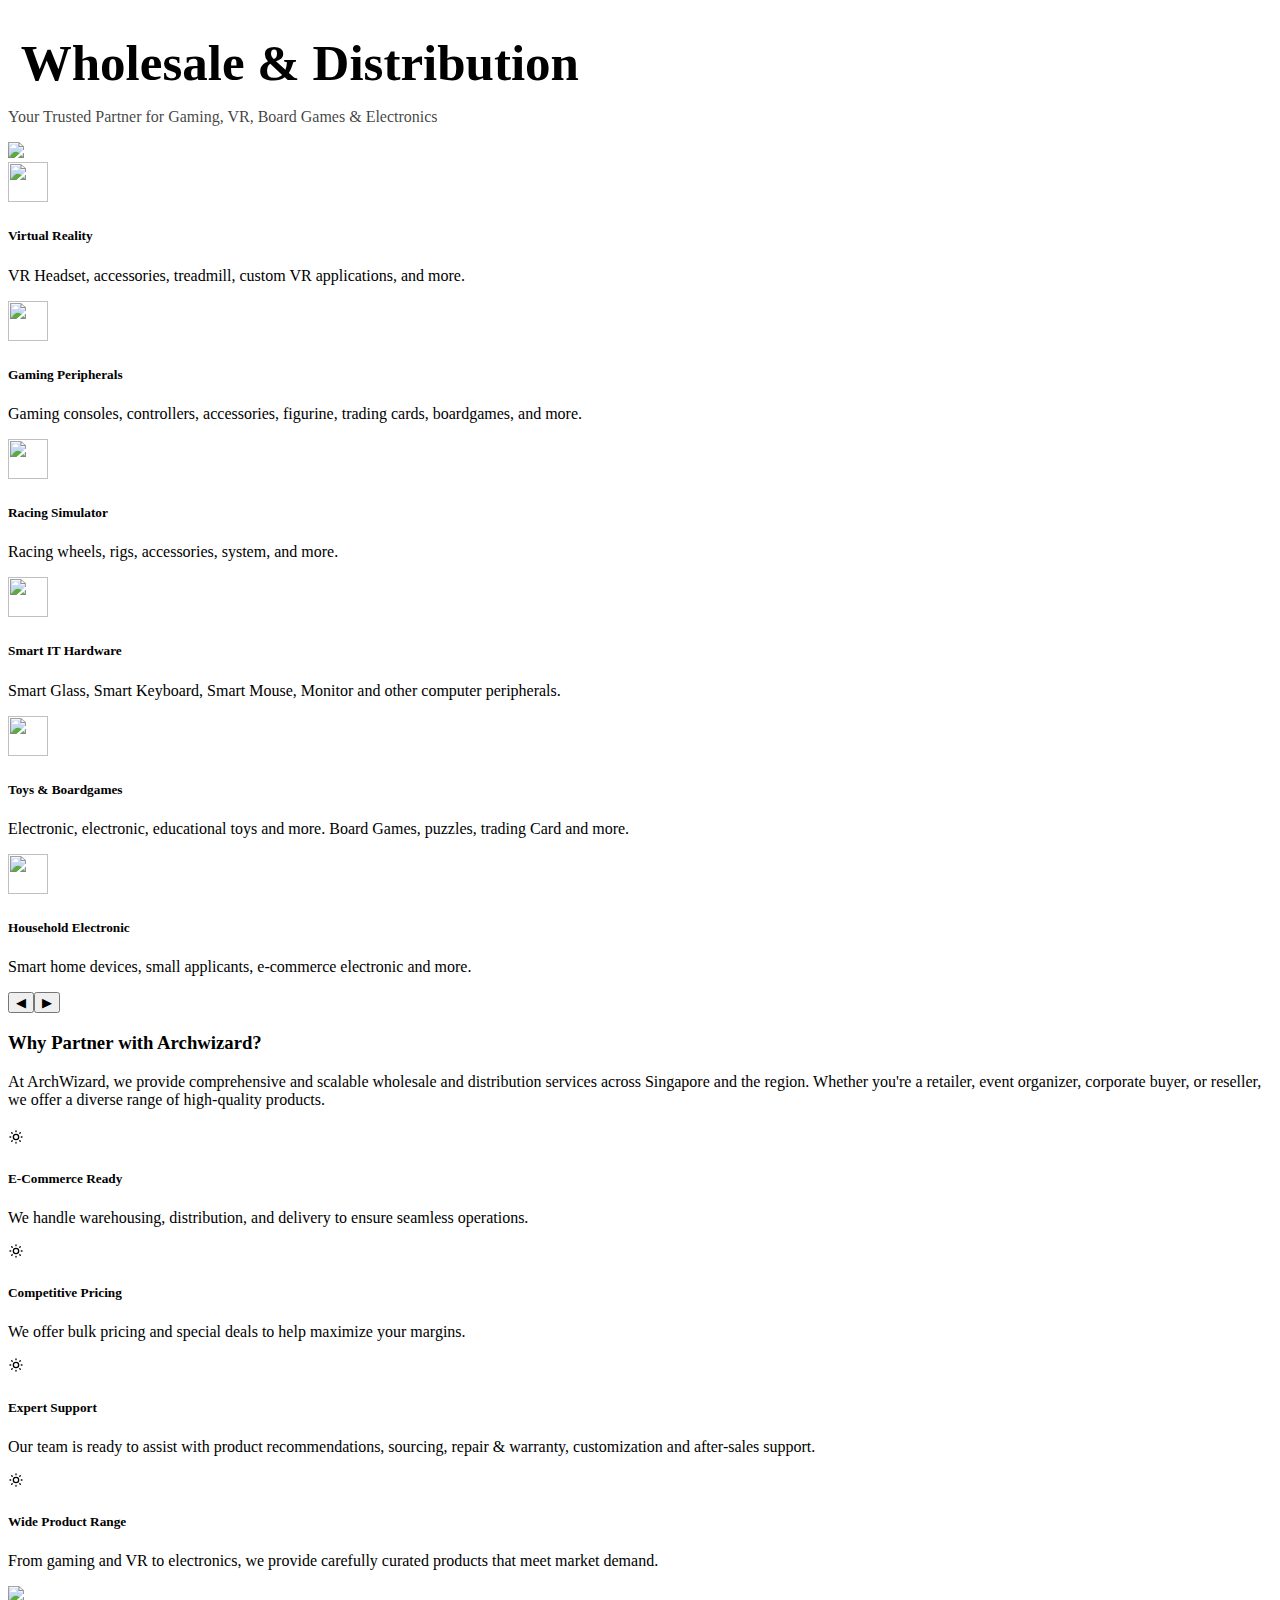
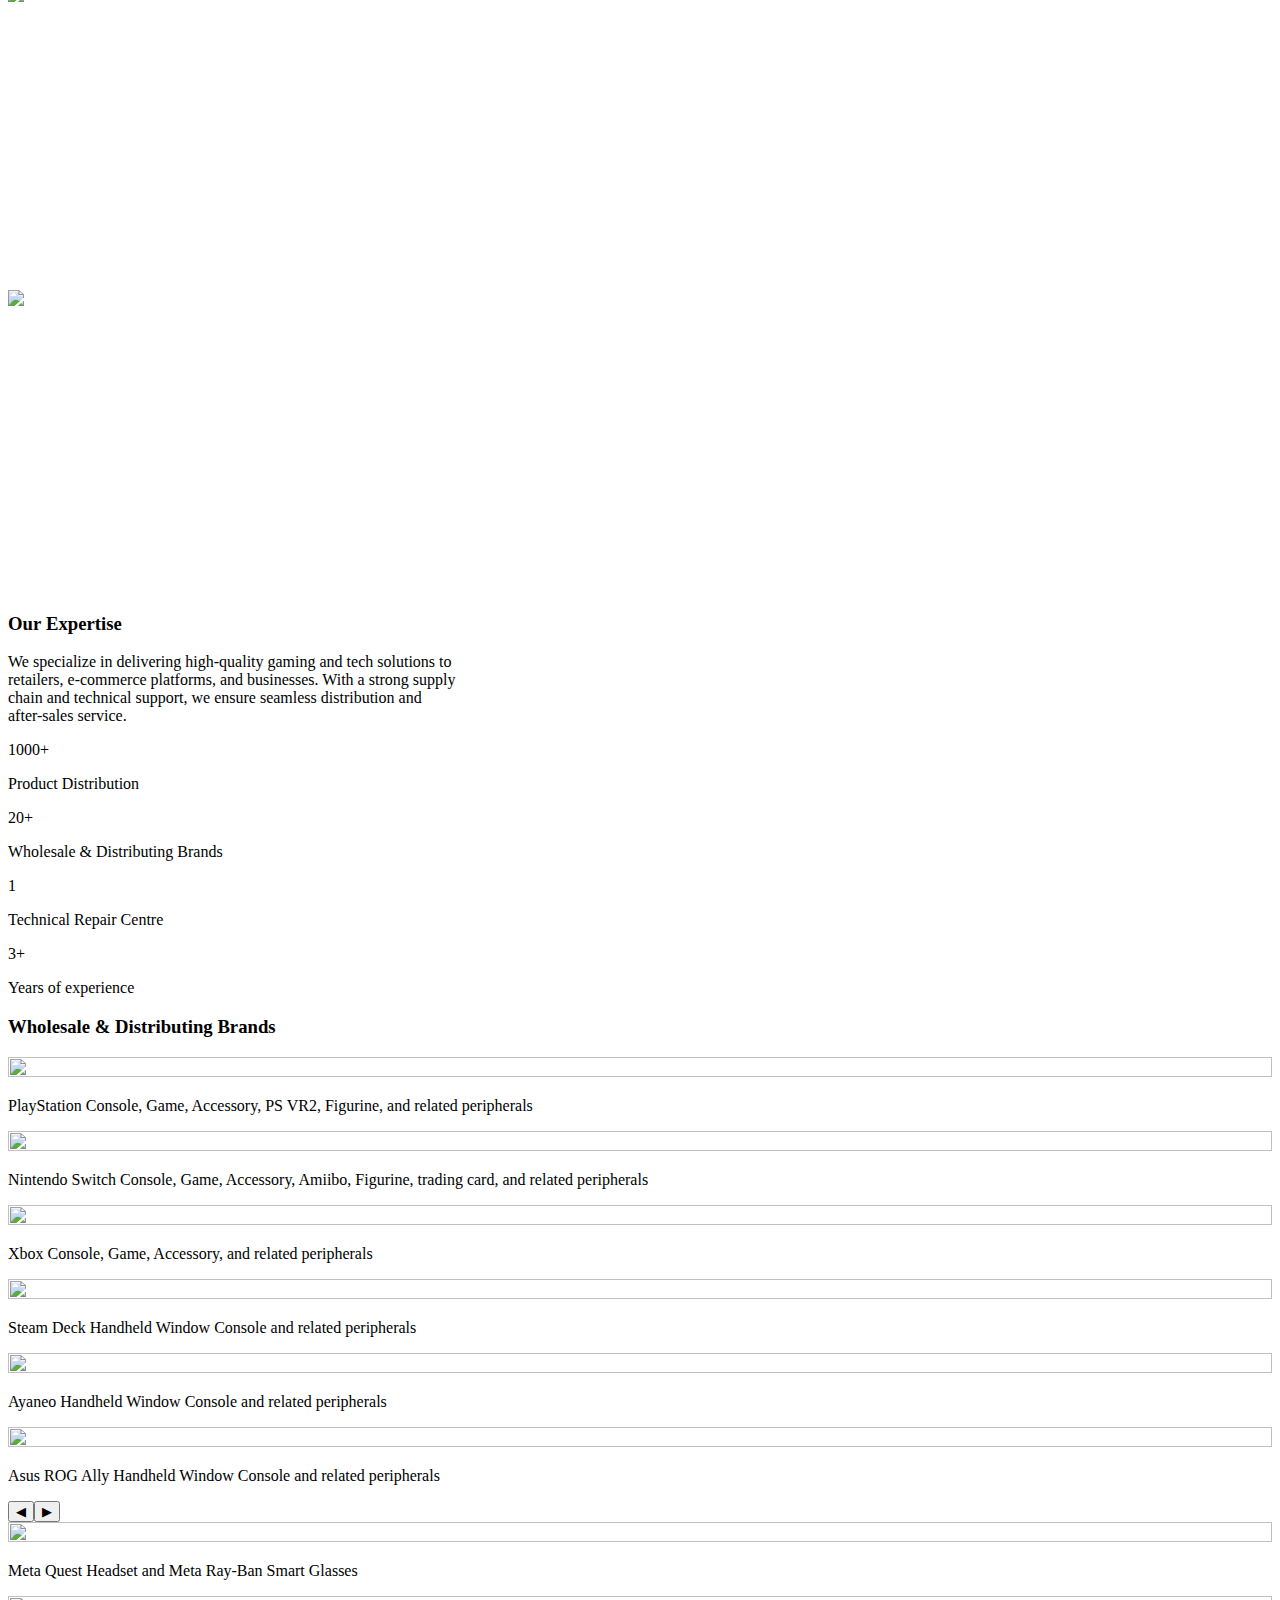
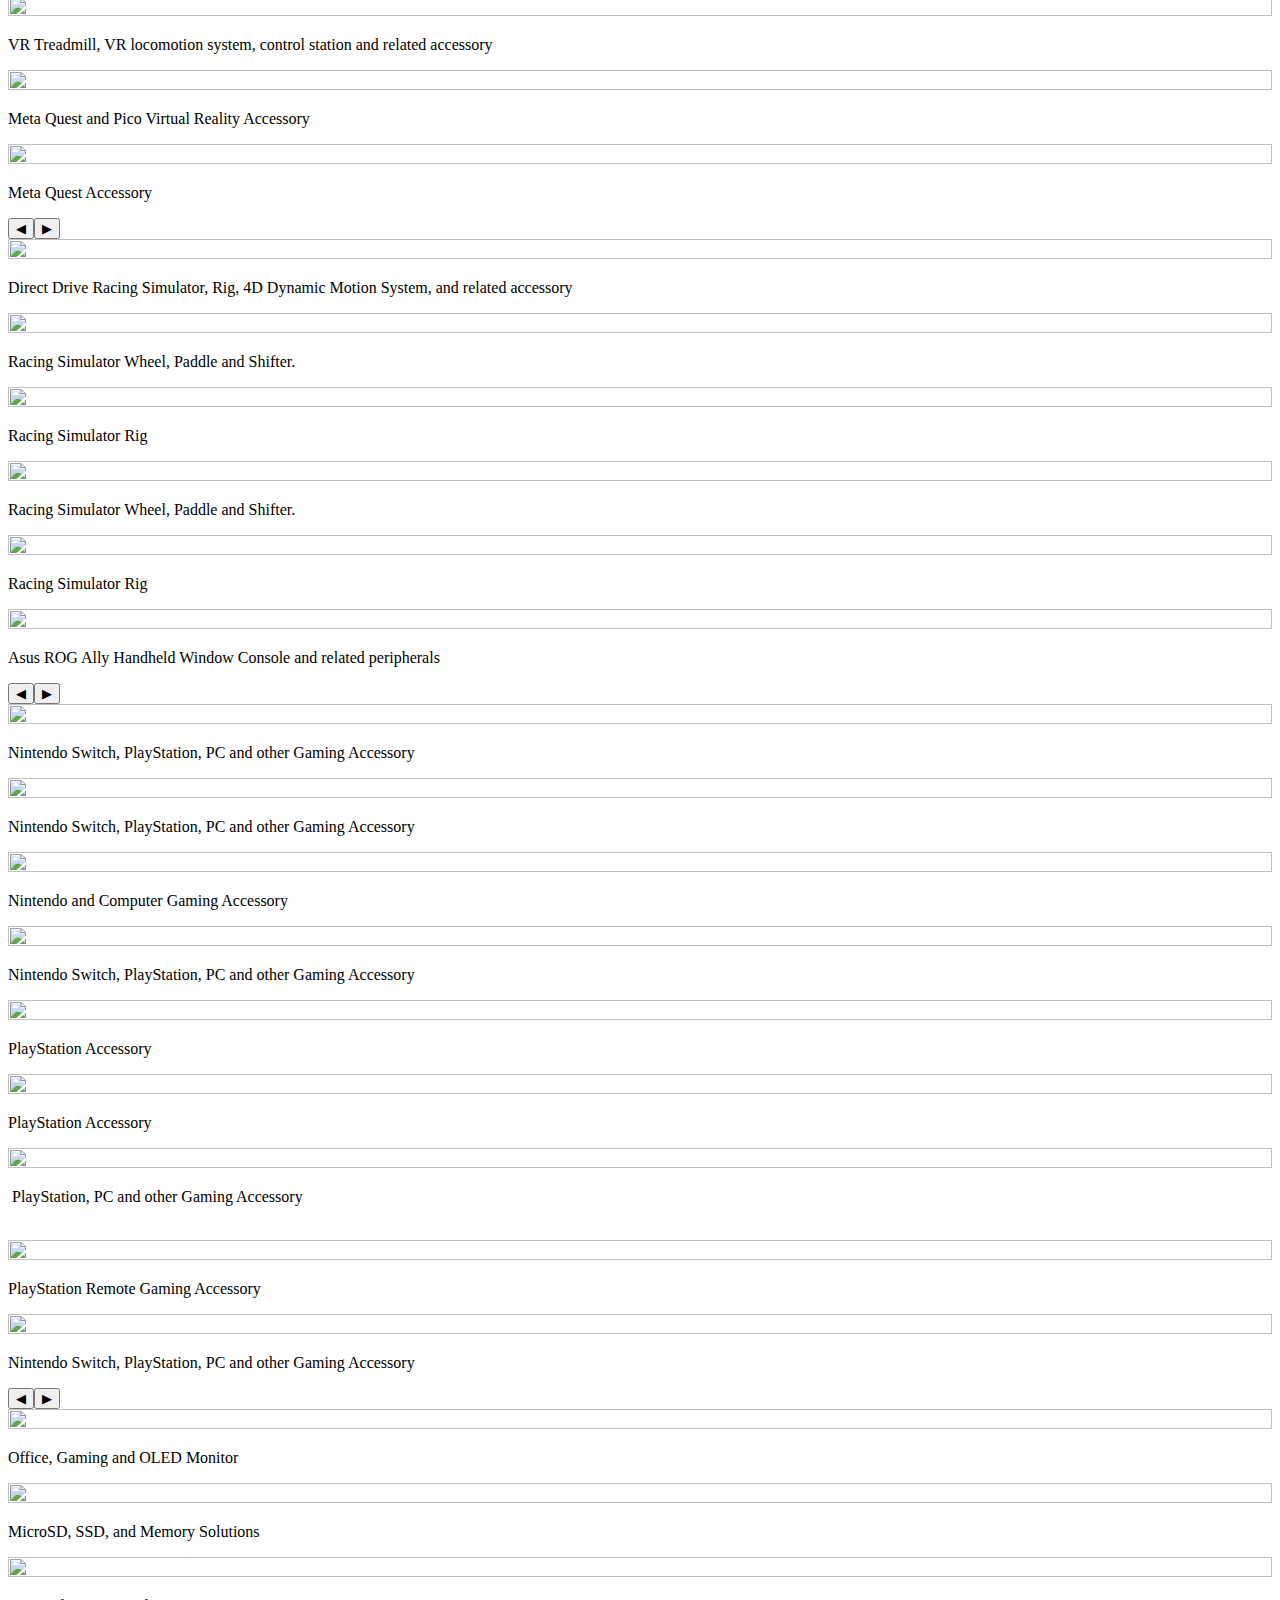
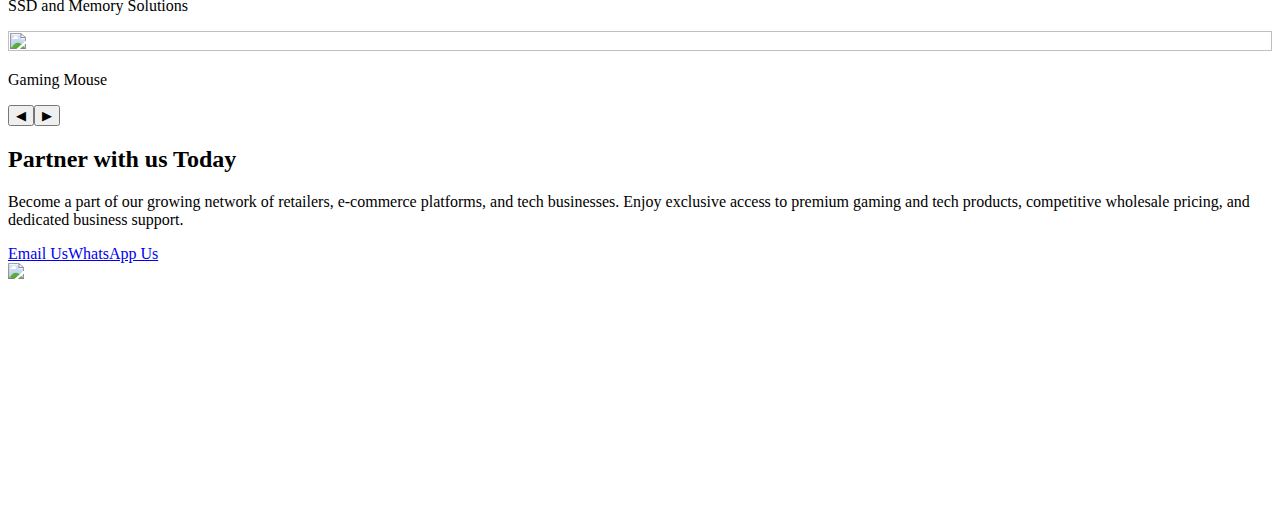
==== index_final.html @ b666874a "V1.3.2 Fix font bug" ====
<!DOCTYPE html>
<html data-bs-theme="light" lang="en">

<head>
    <meta charset="utf-8">
    <meta name="viewport" content="width=device-width, initial-scale=1.0, shrink-to-fit=no">
    <title>Home - Brand</title>
    <link rel="stylesheet"
        href="https://fonts.googleapis.com/css?family=Raleway:300italic,400italic,600italic,700italic,800italic,400,300,600,700,800&amp;display=swap">
    <!-- Link Bootstrap CSS from GitHub -->
    <link rel="stylesheet"
        href="https://cdn.jsdelivr.net/gh/EndireKT/Distribution-Website/assets/bootstrap/css/bootstrap.min.css">

    <!-- Link Custom CSS from GitHub -->
    <link rel="stylesheet" href="https://cdn.jsdelivr.net/gh/EndireKT/Distribution-Website/assets/css/custom.css">
</head>

<body>
    <header class="pt-5">
        <div class="container pt-4 pt-xl-5">
            <div class="row pt-5">
                <div class="col-md-8 text-center text-md-start mx-auto" style="width: 700px;">
                    <div class="text-center">
                        <h1 class="display-4 fw-bold mb-5" style="font-size: 51px;margin-bottom: 0px !important;">
                            &nbsp;Wholesale &amp; Distribution</h1>
                        <p class="fs-5 text-muted mb-5"><span style="color: rgba(0, 0, 0, 0.75);">Your Trusted Partner
                                for Gaming, VR, Board Games &amp; Electronics</span></p>
                    </div>
                </div>
                <div class="col-12 col-lg-10 mx-auto">
                    <div class="text-center position-relative"><img class="img-fluid"
                            src="https://cdn.jsdelivr.net/gh/EndireKT/Distribution-Website/assets/img/illustrations/meeting.svg"
                            style="width: 800px;"></div>
                </div>
            </div>
        </div>
    </header>
    <section>
        <div class="container position-relative">
            <div class="row gy-4 row-cols-1 row-cols-md-2 row-cols-lg-3 flex-row flex-nowrap scroll-container"
                style="width: 100%;margin: 0px 0px 0px 0px;">
                <div class="col card flex-shrink-0 p-2 scroll-card shadow">
                    <div class="card border-1 d-flex justify-content-center p-3 border-0" style="padding: 0px;">
                        <div class="card-body" style="padding: 0px;">
                            <div
                                class="bs-icon-lg bs-icon-rounded bs-icon-secondary d-flex flex-shrink-0 justify-content-center align-items-center d-inline-block mb-4 bs-icon">
                                <img src="https://cdn.jsdelivr.net/gh/EndireKT/Distribution-Website/assets/img/Icon%20Virtual%20Reality.png"
                                    width="40em" height="40em">
                            </div>
                            <div>
                                <h5 class="fw-bold">Virtual Reality</h5>
                                <p class="text-body-emphasis">VR Headset, accessories, treadmill, custom VR
                                    applications, and more.&nbsp;</p>
                            </div>
                        </div>
                    </div>
                </div>
                <div class="col card flex-shrink-0 p-2 scroll-card shadow">
                    <div class="card border-1 d-flex justify-content-center p-3 border-0" style="padding: 0px">
                        <div class="card-body" style="padding: 0px;">
                            <div
                                class="bs-icon-lg bs-icon-rounded bs-icon-secondary d-flex flex-shrink-0 justify-content-center align-items-center d-inline-block mb-4 bs-icon">
                                <img src="https://cdn.jsdelivr.net/gh/EndireKT/Distribution-Website/assets/img/Icon%20Gaming%20Peripherals.png"
                                    width="40em" height="40em">
                            </div>
                            <div>
                                <h5 class="fw-bold">Gaming Peripherals</h5>
                                <p class="text-dark-emphasis">Gaming consoles, controllers,&nbsp;accessories, figurine,
                                    trading cards, boardgames, and more.&nbsp;</p>
                            </div>
                        </div>
                    </div>
                </div>
                <div class="col card flex-shrink-0 p-2 scroll-card shadow">
                    <div class="card border-1 d-flex justify-content-center p-3 border-0" style="padding: 0px;">
                        <div class="card-body" style="padding: 0px;">
                            <div
                                class="bs-icon-lg bs-icon-rounded bs-icon-secondary d-flex flex-shrink-0 justify-content-center align-items-center d-inline-block mb-4 bs-icon">
                                <img src="https://cdn.jsdelivr.net/gh/EndireKT/Distribution-Website/assets/img/Icon%20Racing%20Simulator.png"
                                    width="40em" height="40em">
                            </div>
                            <div>
                                <h5 class="fw-bold">Racing Simulator</h5>
                                <p class="text-dark-emphasis">Racing wheels, rigs, accessories, system, and more.&nbsp;
                                </p>
                            </div>
                        </div>
                    </div>
                </div>
                <div class="col card flex-shrink-0 p-2 scroll-card shadow">
                    <div class="card border-1 d-flex justify-content-center p-3 border-0" style="padding: 0px;">
                        <div class="card-body" style="padding: 0px;">
                            <div
                                class="bs-icon-lg bs-icon-rounded bs-icon-secondary d-flex flex-shrink-0 justify-content-center align-items-center d-inline-block mb-4 bs-icon">
                                <img src="https://cdn.jsdelivr.net/gh/EndireKT/Distribution-Website/assets/img/Icon%20Smart%20IT%20Hardware.png"
                                    width="40em" height="40em">
                            </div>
                            <div>
                                <h5 class="fw-bold">Smart IT Hardware</h5>
                                <p class="text-dark-emphasis">Smart Glass, Smart Keyboard, Smart Mouse, Monitor and
                                    other computer peripherals.</p>
                            </div>
                        </div>
                    </div>
                </div>
                <div class="col card flex-shrink-0 p-2 scroll-card shadow">
                    <div class="card border-1 d-flex justify-content-center p-3 border-0" style="padding: 0px;">
                        <div class="card-body" style="padding: 0px;">
                            <div
                                class="bs-icon-lg bs-icon-rounded bs-icon-secondary d-flex flex-shrink-0 justify-content-center align-items-center d-inline-block mb-4 bs-icon">
                                <img src="https://cdn.jsdelivr.net/gh/EndireKT/Distribution-Website/assets/img/Icon%20Toy%20Boardgames.png"
                                    width="40em" height="40em">
                            </div>
                            <div>
                                <h5 class="fw-bold">Toys &amp; Boardgames</h5>
                                <p class="text-dark-emphasis">Electronic, electronic, educational toys and more. Board
                                    Games, puzzles, trading Card and more. </p>
                            </div>
                        </div>
                    </div>
                </div>
                <div class="col card flex-shrink-0 p-2 scroll-card shadow">
                    <div class="card border-1 d-flex justify-content-center p-3 border-0" padding="0px">
                        <div class="card-body" style="padding: 0px;">
                            <div
                                class="bs-icon-lg bs-icon-rounded bs-icon-secondary d-flex flex-shrink-0 justify-content-center align-items-center d-inline-block mb-4 bs-icon">
                                <img src="https://cdn.jsdelivr.net/gh/EndireKT/Distribution-Website/assets/img/Icon%20Household%20Electronic.png"
                                    width="40em" height="40em">
                            </div>
                            <div>
                                <h5 class="fw-bold">Household Electronic</h5>
                                <p class="text-dark-emphasis">Smart home devices, small applicants, e-commerce
                                    electronic and more.&nbsp;</p>
                            </div>
                        </div>
                    </div>
                </div>
            </div><button class="btn scroll-left scroll-btn" type="button">◀</button><button
                class="btn scroll-right scroll-btn" type="button">▶</button>
        </div>
    </section>
    <section>
        <div class="container py-4 py-xl-5">
            <div class="row" style="margin-bottom: 20px;">
                <div class="col d-flex justify-content-center align-items-center">
                    <h3 class="display-6 fw-bold text-center pb-0"><span>Why&nbsp;</span><span
                            class="underline">Partner</span><span></span>&nbsp;with Archwizard?</h3>
                </div>
                <div class="col-md-6 pt-4">
                    <p class="custom-justify">At ArchWizard, we provide comprehensive and scalable wholesale and
                        distribution services across Singapore and the region. Whether you're a retailer, event
                        organizer, corporate buyer, or reseller, we offer a diverse range of high-quality products.</p>
                </div>
            </div>
            <div class="row gy-4 gy-md-0 d-flex flex-column flex-md-row">
                <div
                    class="col d-flex d-sm-flex d-md-flex justify-content-center align-items-center justify-content-md-start align-items-md-center justify-content-xl-center col-md-8">
                    <div>
                        <div class="row gy-2 row-cols-1 row-cols-sm-2">
                            <div class="col text-center text-md-start">
                                <div class="d-flex justify-content-center align-items-center justify-content-md-start">
                                    <svg xmlns="http://www.w3.org/2000/svg" width="1em" height="1em" viewBox="0 0 24 24"
                                        stroke-width="2" stroke="currentColor" fill="none" stroke-linecap="round"
                                        stroke-linejoin="round"
                                        class="icon icon-tabler icon-tabler-sun fs-3 text-primary bg-secondary">
                                        <path stroke="none" d="M0 0h24v24H0z" fill="none"></path>
                                        <path d="M12 12m-4 0a4 4 0 1 0 8 0a4 4 0 1 0 -8 0"></path>
                                        <path
                                            d="M3 12h1m8 -9v1m8 8h1m-9 8v1m-6.4 -15.4l.7 .7m12.1 -.7l-.7 .7m0 11.4l.7 .7m-12.1 -.7l-.7 .7">
                                        </path>
                                    </svg>
                                    <h5 class="fw-bold mb-0 ms-1">E-Commerce Ready</h5>
                                </div>
                                <p class="text-muted my-3 custom-justify">We handle warehousing, distribution, and
                                    delivery to ensure seamless operations.</p>
                            </div>
                            <div class="col text-center text-md-start">
                                <div class="d-flex justify-content-center align-items-center justify-content-md-start">
                                    <svg xmlns="http://www.w3.org/2000/svg" width="1em" height="1em" viewBox="0 0 24 24"
                                        stroke-width="2" stroke="currentColor" fill="none" stroke-linecap="round"
                                        stroke-linejoin="round"
                                        class="icon icon-tabler icon-tabler-sun fs-3 text-primary bg-secondary">
                                        <path stroke="none" d="M0 0h24v24H0z" fill="none"></path>
                                        <path d="M12 12m-4 0a4 4 0 1 0 8 0a4 4 0 1 0 -8 0"></path>
                                        <path
                                            d="M3 12h1m8 -9v1m8 8h1m-9 8v1m-6.4 -15.4l.7 .7m12.1 -.7l-.7 .7m0 11.4l.7 .7m-12.1 -.7l-.7 .7">
                                        </path>
                                    </svg>
                                    <h5 class="fw-bold mb-0 ms-1">Competitive Pricing</h5>
                                </div>
                                <p class="text-muted my-3 custom-justify">We offer bulk pricing and special deals to
                                    help maximize your margins.</p>
                            </div>
                            <div class="col text-center text-md-start">
                                <div class="d-flex justify-content-center align-items-center justify-content-md-start">
                                    <svg xmlns="http://www.w3.org/2000/svg" width="1em" height="1em" viewBox="0 0 24 24"
                                        stroke-width="2" stroke="currentColor" fill="none" stroke-linecap="round"
                                        stroke-linejoin="round"
                                        class="icon icon-tabler icon-tabler-sun fs-3 text-primary bg-secondary">
                                        <path stroke="none" d="M0 0h24v24H0z" fill="none"></path>
                                        <path d="M12 12m-4 0a4 4 0 1 0 8 0a4 4 0 1 0 -8 0"></path>
                                        <path
                                            d="M3 12h1m8 -9v1m8 8h1m-9 8v1m-6.4 -15.4l.7 .7m12.1 -.7l-.7 .7m0 11.4l.7 .7m-12.1 -.7l-.7 .7">
                                        </path>
                                    </svg>
                                    <h5 class="fw-bold mb-0 ms-1">Expert Support</h5>
                                </div>
                                <p class="text-muted my-3 custom-justify">Our team is ready to assist with product
                                    recommendations, sourcing, repair &amp; warranty, customization and after-sales
                                    support.</p>
                            </div>
                            <div class="col text-center text-md-start">
                                <div class="d-flex justify-content-center align-items-center justify-content-md-start">
                                    <svg xmlns="http://www.w3.org/2000/svg" width="1em" height="1em" viewBox="0 0 24 24"
                                        stroke-width="2" stroke="currentColor" fill="none" stroke-linecap="round"
                                        stroke-linejoin="round"
                                        class="icon icon-tabler icon-tabler-sun fs-3 text-primary bg-secondary">
                                        <path stroke="none" d="M0 0h24v24H0z" fill="none"></path>
                                        <path d="M12 12m-4 0a4 4 0 1 0 8 0a4 4 0 1 0 -8 0"></path>
                                        <path
                                            d="M3 12h1m8 -9v1m8 8h1m-9 8v1m-6.4 -15.4l.7 .7m12.1 -.7l-.7 .7m0 11.4l.7 .7m-12.1 -.7l-.7 .7">
                                        </path>
                                    </svg>
                                    <h5 class="fw-bold mb-0 ms-1">Wide Product Range</h5>
                                </div>
                                <p class="text-muted my-3 custom-justify">From gaming and VR to electronics, we provide
                                    carefully curated products that meet market demand.</p>
                            </div>
                        </div>
                    </div>
                </div>
                <div class="col order-first order-md-last col-md-4">
                    <div><img class="rounded img-fluid w-100 fit-cover" style="min-height: 300px;"
                            src="https://cdn.jsdelivr.net/gh/EndireKT/Distribution-Website/assets/img/illustrations/teamwork.svg">
                    </div>
                </div>
            </div>
        </div>
    </section>
    <section>
        <div class="container py-4 py-xl-5">
            <div class="row gy-4 gy-md-0">
                <div
                    class="col-md-6 text-center text-md-start d-flex d-sm-flex d-md-flex justify-content-center align-items-center justify-content-md-start align-items-md-center justify-content-xl-center col-md-5">
                    <div><img class="rounded img-fluid fit-cover" style="min-height: 300px;"
                            src="https://cdn.jsdelivr.net/gh/EndireKT/Distribution-Website/assets/img/illustrations/presentation.svg"
                            width="800"></div>
                </div>
                <div class="col">
                    <div style="max-width: 450px;">
                        <h3 class="display-6 fw-bold text-center pb-0"><span>Our&nbsp;</span><span
                                class="underline">Expertise</span></h3>
                        <p class="text-muted py-4 py-md-0 custom-justify">We specialize in delivering high-quality
                            gaming and tech solutions to retailers, e-commerce platforms, and businesses. With a strong
                            supply chain and technical support, we ensure seamless distribution and after-sales service.
                        </p>
                        <div class="row gy-4 row-cols-2 row-cols-md-2">
                            <div class="col">
                                <div><span class="fs-2 fw-bold text-primary bg-secondary">1000+</span>
                                    <p class="fw-normal text-muted">Product Distribution</p>
                                </div>
                            </div>
                            <div class="col">
                                <div><span class="fs-2 fw-bold text-primary bg-secondary">20+</span>
                                    <p class="fw-normal text-muted">Wholesale &amp; Distributing Brands</p>
                                </div>
                            </div>
                            <div class="col">
                                <div><span class="fs-2 fw-bold text-primary bg-secondary">1</span>
                                    <p class="fw-normal text-muted">Technical Repair Centre</p>
                                </div>
                            </div>
                            <div class="col">
                                <div><span class="fs-2 fw-bold text-primary bg-secondary">3+</span>
                                    <p class="fw-normal text-muted">Years of experience</p>
                                </div>
                            </div>
                        </div>
                    </div>
                </div>
            </div>
        </div>
    </section>
    <section>
        <div class="container position-relative mt-2">
            <h3 class="display-6 fw-bold text-center pb-0"><span>Wholesale &amp; Distributing&nbsp;</span><span
                    class="underline">Brands</span></h3>
            <div class="row gy-4 row-cols-1 row-cols-md-2 row-cols-lg-3 flex-row flex-nowrap scroll-container"
                style="width: 100%;margin: 0px 0px 0px 0px;">
                <div class="col card flex-shrink-0 p-2 scroll-card shadow">
                    <div class="card border-1 d-flex justify-content-center p-2 border-0 align-items-center"
                        style="padding: 0px;">
                        <div class="card-body d-flex flex-column align-items-center" style="padding: 0px;"><img
                                src="https://cdn.jsdelivr.net/gh/EndireKT/Distribution-Website/assets/img/PlayStation.png"
                                width="100%" height="100%">
                            <div>
                                <p class="text-center text-body-secondary">PlayStation Console, Game, Accessory, PS VR2,
                                    Figurine, and related peripherals</p>
                            </div>
                        </div>
                    </div>
                </div>
                <div class="col card flex-shrink-0 p-2 scroll-card shadow">
                    <div class="card border-1 d-flex justify-content-center p-2 border-0 align-items-center"
                        style="padding: 0px;">
                        <div class="card-body d-flex flex-column align-items-center" style="padding: 0px;"><img
                                src="https://cdn.jsdelivr.net/gh/EndireKT/Distribution-Website/assets/img/Nintendo.png"
                                width="100%" height="100%">
                            <div>
                                <p class="text-center text-body-secondary">Nintendo Switch Console, Game, Accessory,
                                    Amiibo, Figurine, trading card, and related peripherals</p>
                            </div>
                        </div>
                    </div>
                </div>
                <div class="col card flex-shrink-0 p-2 scroll-card shadow">
                    <div class="card border-1 d-flex justify-content-center p-2 border-0 align-items-center"
                        style="padding: 0px;">
                        <div class="card-body d-flex flex-column align-items-center" style="padding: 0px;"><img
                                src="https://cdn.jsdelivr.net/gh/EndireKT/Distribution-Website/assets/img/Xbox.png"
                                width="100%" height="100%">
                            <div>
                                <p class="text-center text-body-secondary">Xbox Console, Game, Accessory, and related
                                    peripherals</p>
                            </div>
                        </div>
                    </div>
                </div>
                <div class="col card flex-shrink-0 p-2 scroll-card shadow">
                    <div class="card border-1 d-flex justify-content-center p-2 border-0 align-items-center"
                        style="padding: 0px;">
                        <div class="card-body d-flex flex-column align-items-center" style="padding: 0px;"><img
                                src="https://cdn.jsdelivr.net/gh/EndireKT/Distribution-Website/assets/img/Valve.png"
                                width="100%" height="100%">
                            <div>
                                <p class="text-center text-body-secondary">Steam Deck Handheld Window Console and
                                    related peripherals</p>
                            </div>
                        </div>
                    </div>
                </div>
                <div class="col card flex-shrink-0 p-2 scroll-card shadow">
                    <div class="card border-1 d-flex justify-content-center p-2 border-0 align-items-center"
                        style="padding: 0px;">
                        <div class="card-body d-flex flex-column align-items-center" style="padding: 0px;"><img
                                src="https://cdn.jsdelivr.net/gh/EndireKT/Distribution-Website/assets/img/Ayaneo.png"
                                width="100%" height="100%">
                            <div>
                                <p class="text-center text-body-secondary">Ayaneo Handheld Window Console and related
                                    peripherals</p>
                            </div>
                        </div>
                    </div>
                </div>
                <div class="col card flex-shrink-0 p-2 scroll-card shadow">
                    <div class="card border-1 d-flex justify-content-center p-2 border-0 align-items-center"
                        style="padding: 0px;">
                        <div class="card-body d-flex flex-column align-items-center" style="padding: 0px;"><img
                                src="https://cdn.jsdelivr.net/gh/EndireKT/Distribution-Website/assets/img/Asus_ROG.png"
                                width="100%" height="100%">
                            <div>
                                <p class="text-center text-body-secondary">Asus ROG Ally Handheld Window Console and
                                    related peripherals</p>
                            </div>
                        </div>
                    </div>
                </div>
            </div><button class="btn scroll-left scroll-btn" type="button">◀</button><button
                class="btn scroll-right scroll-btn" type="button">▶</button>
        </div>
        <div class="container position-relative">
            <div class="row gy-4 row-cols-1 row-cols-md-2 row-cols-lg-3 flex-row flex-nowrap scroll-container"
                style="width: 100%;margin: 0px 0px 0px 0px;">
                <div class="col card flex-shrink-0 p-2 scroll-card shadow">
                    <div class="card border-1 d-flex justify-content-center p-2 border-0 align-items-center"
                        style="padding: 0px;">
                        <div class="card-body d-flex flex-column align-items-center" style="padding: 0px;"><img
                                src="https://cdn.jsdelivr.net/gh/EndireKT/Distribution-Website/assets/img/Meta.png"
                                width="100%" height="100%">
                            <div>
                                <p class="text-center text-body-secondary">Meta Quest Headset and Meta Ray-Ban Smart
                                    Glasses</p>
                            </div>
                        </div>
                    </div>
                </div>
                <div class="col card flex-shrink-0 p-2 scroll-card shadow">
                    <div class="card border-1 d-flex justify-content-center p-2 border-0 align-items-center"
                        style="padding: 0px;">
                        <div class="card-body d-flex flex-column align-items-center" style="padding: 0px;"><img
                                src="https://cdn.jsdelivr.net/gh/EndireKT/Distribution-Website/assets/img/KATVR.png"
                                width="100%" height="100%">
                            <div>
                                <p class="text-center text-body-secondary">VR Treadmill, VR locomotion system, control
                                    station and related accessory</p>
                            </div>
                        </div>
                    </div>
                </div>
                <div class="col card flex-shrink-0 p-2 scroll-card shadow">
                    <div class="card border-1 d-flex justify-content-center p-2 border-0 align-items-center"
                        style="padding: 0px;">
                        <div class="card-body d-flex flex-column align-items-center" style="padding: 0px;"><img
                                src="https://cdn.jsdelivr.net/gh/EndireKT/Distribution-Website/assets/img/Shield_Hero.png"
                                width="100%" height="100%">
                            <div>
                                <p class="text-center text-body-secondary">Meta Quest and Pico Virtual Reality Accessory
                                </p>
                            </div>
                        </div>
                    </div>
                </div>
                <div class="col card flex-shrink-0 p-2 scroll-card shadow">
                    <div class="card border-1 d-flex justify-content-center p-2 border-0 align-items-center"
                        style="padding: 0px;">
                        <div class="card-body d-flex flex-column align-items-center" style="padding: 0px;"><img
                                src="https://cdn.jsdelivr.net/gh/EndireKT/Distribution-Website/assets/img/ApexInno.png"
                                width="100%" height="100%">
                            <div>
                                <p class="text-center text-body-secondary">Meta Quest Accessory</p>
                            </div>
                        </div>
                    </div>
                </div>
            </div><button class="btn scroll-left scroll-btn" type="button">◀</button><button
                class="btn scroll-right scroll-btn" type="button">▶</button>
        </div>
        <div class="container position-relative">
            <div class="row gy-4 row-cols-1 row-cols-md-2 row-cols-lg-3 flex-row flex-nowrap scroll-container"
                style="width: 100%;margin:0px 0px 0px 0px;">
                <div class="col card flex-shrink-0 p-2 scroll-card shadow">
                    <div class="card border-1 d-flex justify-content-center p-2 border-0 align-items-center"
                        style="padding: 0px;">
                        <div class="card-body d-flex flex-column align-items-center" style="padding: 0px;"><img
                                src="https://cdn.jsdelivr.net/gh/EndireKT/Distribution-Website/assets/img/Cammus.png"
                                width="100%" height="100%">
                            <div>
                                <p class="text-center text-body-secondary">Direct Drive Racing Simulator, Rig, 4D
                                    Dynamic Motion System, and related accessory</p>
                            </div>
                        </div>
                    </div>
                </div>
                <div class="col card flex-shrink-0 p-2 scroll-card shadow">
                    <div class="card border-1 d-flex justify-content-center p-2 border-0 align-items-center"
                        style="padding: 0px;">
                        <div class="card-body d-flex flex-column align-items-center" style="padding: 0px;"><img
                                src="https://cdn.jsdelivr.net/gh/EndireKT/Distribution-Website/assets/img/Logitech.png"
                                width="100%" height="100%">
                            <div>
                                <p class="text-center text-body-secondary">Racing Simulator Wheel, Paddle and Shifter.
                                </p>
                            </div>
                        </div>
                    </div>
                </div>
                <div class="col card flex-shrink-0 p-2 scroll-card shadow">
                    <div class="card border-1 d-flex justify-content-center p-2 border-0 align-items-center"
                        style="padding: 0px;">
                        <div class="card-body d-flex flex-column align-items-center" style="padding: 0px;"><img
                                src="https://cdn.jsdelivr.net/gh/EndireKT/Distribution-Website/assets/img/Playseat.png"
                                width="100%" height="100%">
                            <div>
                                <p class="text-center text-body-secondary">Racing Simulator Rig</p>
                            </div>
                        </div>
                    </div>
                </div>
                <div class="col card flex-shrink-0 p-2 scroll-card shadow">
                    <div class="card border-1 d-flex justify-content-center p-2 border-0 align-items-center"
                        style="padding: 0px;">
                        <div class="card-body d-flex flex-column align-items-center" style="padding: 0px;"><img
                                src="https://cdn.jsdelivr.net/gh/EndireKT/Distribution-Website/assets/img/Thrustmaster.png"
                                width="100%" height="100%">
                            <div>
                                <p class="text-center text-body-secondary">Racing Simulator Wheel, Paddle and Shifter.
                                </p>
                            </div>
                        </div>
                    </div>
                </div>
                <div class="col card flex-shrink-0 p-2 scroll-card shadow">
                    <div class="card border-1 d-flex justify-content-center p-2 border-0 align-items-center"
                        style="padding: 0px;">
                        <div class="card-body d-flex flex-column align-items-center" style="padding: 0px;"><img
                                src="https://cdn.jsdelivr.net/gh/EndireKT/Distribution-Website/assets/img/Rseat.png"
                                width="100%" height="100%">
                            <div>
                                <p class="text-center text-body-secondary">Racing Simulator Rig</p>
                            </div>
                        </div>
                    </div>
                </div>
                <div class="col card flex-shrink-0 p-2 scroll-card shadow">
                    <div class="card border-1 d-flex justify-content-center p-2 border-0 align-items-center"
                        style="padding: 0px;">
                        <div class="card-body d-flex flex-column align-items-center" style="padding: 0px;"><img
                                src="https://cdn.jsdelivr.net/gh/EndireKT/Distribution-Website/assets/img/Asus_ROG.png"
                                width="100%" height="100%">
                            <div>
                                <p class="text-center text-body-secondary">Asus ROG Ally Handheld Window Console and
                                    related peripherals</p>
                            </div>
                        </div>
                    </div>
                </div>
            </div><button class="btn scroll-left scroll-btn" type="button">◀</button><button
                class="btn scroll-right scroll-btn" type="button">▶</button>
        </div>
        <div class="container position-relative">
            <div class="row gy-4 row-cols-1 row-cols-md-2 row-cols-lg-3 flex-row flex-nowrap scroll-container"
                style="width: 100%;margin:0px 0px 0px 0px;">
                <div class="col card flex-shrink-0 p-2 scroll-card shadow">
                    <div class="card border-1 d-flex justify-content-center p-2 border-0 align-items-center"
                        style="padding: 0px;">
                        <div class="card-body d-flex flex-column align-items-center" style="padding: 0px;"><img
                                src="https://cdn.jsdelivr.net/gh/EndireKT/Distribution-Website/assets/img/CorvusKnight.png"
                                width="100%" height="100%">
                            <div>
                                <p class="text-center text-body-secondary">Nintendo Switch, PlayStation, PC and other
                                    Gaming Accessory</p>
                            </div>
                        </div>
                    </div>
                </div>
                <div class="col card flex-shrink-0 p-2 scroll-card shadow">
                    <div class="card border-1 d-flex justify-content-center p-2 border-0 align-items-center"
                        style="padding: 0px;">
                        <div class="card-body d-flex flex-column align-items-center" style="padding: 0px;"><img
                                src="https://cdn.jsdelivr.net/gh/EndireKT/Distribution-Website/assets/img/Dobe.png"
                                width="100%" height="100%">
                            <div>
                                <p class="text-center text-body-secondary">Nintendo Switch, PlayStation, PC and other
                                    Gaming Accessory</p>
                            </div>
                        </div>
                    </div>
                </div>
                <div class="col card flex-shrink-0 p-2 scroll-card shadow">
                    <div class="card border-1 d-flex justify-content-center p-2 border-0 align-items-center"
                        style="padding: 0px;">
                        <div class="card-body d-flex flex-column align-items-center" style="padding: 0px;"><img
                                src="https://cdn.jsdelivr.net/gh/EndireKT/Distribution-Website/assets/img/8BITDO.png"
                                width="100%" height="100%">
                            <div>
                                <p class="text-center text-body-secondary">Nintendo and Computer Gaming Accessory</p>
                            </div>
                        </div>
                    </div>
                </div>
                <div class="col card flex-shrink-0 p-2 scroll-card shadow">
                    <div class="card border-1 d-flex justify-content-center p-2 border-0 align-items-center"
                        style="padding: 0px;">
                        <div class="card-body d-flex flex-column align-items-center" style="padding: 0px;"><img
                                src="https://cdn.jsdelivr.net/gh/EndireKT/Distribution-Website/assets/img/Hori.png"
                                width="100%" height="100%">
                            <div>
                                <p class="text-center text-body-secondary">Nintendo Switch, PlayStation, PC and other
                                    Gaming Accessory</p>
                            </div>
                        </div>
                    </div>
                </div>
                <div class="col card flex-shrink-0 p-2 scroll-card shadow">
                    <div class="card border-1 d-flex justify-content-center p-2 border-0 align-items-center"
                        style="padding: 0px;">
                        <div class="card-body d-flex flex-column align-items-center" style="padding: 0px;"><img
                                src="https://cdn.jsdelivr.net/gh/EndireKT/Distribution-Website/assets/img/PGTECH.png"
                                width="100%" height="100%">
                            <div>
                                <p class="text-center text-body-secondary">PlayStation Accessory</p>
                            </div>
                        </div>
                    </div>
                </div>
                <div class="col card flex-shrink-0 p-2 scroll-card shadow">
                    <div class="card border-1 d-flex justify-content-center p-2 border-0 align-items-center"
                        style="padding: 0px;">
                        <div class="card-body d-flex flex-column align-items-center" style="padding: 0px;"><img
                                src="https://cdn.jsdelivr.net/gh/EndireKT/Distribution-Website/assets/img/IPega.png"
                                width="100%" height="100%">
                            <div>
                                <p class="text-center text-body-secondary">PlayStation Accessory</p>
                            </div>
                        </div>
                    </div>
                </div>
                <div class="col card flex-shrink-0 p-2 scroll-card shadow">
                    <div class="card border-1 d-flex justify-content-center p-2 border-0 align-items-center"
                        style="padding: 0px;">
                        <div class="card-body d-flex flex-column align-items-center" style="padding: 0px;"><img
                                src="https://cdn.jsdelivr.net/gh/EndireKT/Distribution-Website/assets/img/Turtle_Beach.png"
                                width="100%" height="100%">
                            <div>
                                <p class="text-center text-body-secondary">&nbsp;PlayStation, PC and other Gaming
                                    Accessory<br><br></p>
                            </div>
                        </div>
                    </div>
                </div>
                <div class="col card flex-shrink-0 p-2 scroll-card shadow">
                    <div class="card border-1 d-flex justify-content-center p-2 border-0 align-items-center"
                        style="padding: 0px;">
                        <div class="card-body d-flex flex-column align-items-center" style="padding: 0px;"><img
                                src="https://cdn.jsdelivr.net/gh/EndireKT/Distribution-Website/assets/img/Backbone.png"
                                width="100%" height="100%">
                            <div>
                                <p class="text-center text-body-secondary">PlayStation Remote Gaming Accessory</p>
                            </div>
                        </div>
                    </div>
                </div>
                <div class="col card flex-shrink-0 p-2 scroll-card shadow">
                    <div class="card border-1 d-flex justify-content-center p-2 border-0 align-items-center"
                        style="padding: 0px;">
                        <div class="card-body d-flex flex-column align-items-center" style="padding: 0px;"><img
                                src="https://cdn.jsdelivr.net/gh/EndireKT/Distribution-Website/assets/img/Skull_&_Co.png"
                                width="100%" height="100%">
                            <div>
                                <p class="text-center text-body-secondary">Nintendo Switch, PlayStation, PC and other
                                    Gaming Accessory</p>
                            </div>
                        </div>
                    </div>
                </div>
            </div><button class="btn scroll-left scroll-btn" type="button">◀</button><button
                class="btn scroll-right scroll-btn" type="button">▶</button>
        </div>
        <div class="container position-relative">
            <div class="row gy-4 row-cols-1 row-cols-md-2 row-cols-lg-3 flex-row flex-nowrap scroll-container"
                style="width: 100%;margin:0px 0px 0px 0px;">
                <div class="col card flex-shrink-0 p-2 scroll-card shadow">
                    <div class="card border-1 d-flex justify-content-center p-2 border-0 align-items-center"
                        style="padding: 0px;">
                        <div class="card-body d-flex flex-column align-items-center" style="padding: 0px;"><img
                                src="https://cdn.jsdelivr.net/gh/EndireKT/Distribution-Website/assets/img/Koorui.png"
                                width="100%" height="100%">
                            <div>
                                <p class="text-center text-body-secondary">Office, Gaming and OLED Monitor</p>
                            </div>
                        </div>
                    </div>
                </div>
                <div class="col card flex-shrink-0 p-2 scroll-card shadow">
                    <div class="card border-1 d-flex justify-content-center p-2 border-0 align-items-center"
                        style="padding: 0px;">
                        <div class="card-body d-flex flex-column align-items-center" style="padding: 0px;"><img
                                src="https://cdn.jsdelivr.net/gh/EndireKT/Distribution-Website/assets/img/SanDisk.png"
                                width="100%" height="100%">
                            <div>
                                <p class="text-center text-body-secondary">MicroSD, SSD, and Memory Solutions</p>
                            </div>
                        </div>
                    </div>
                </div>
                <div class="col card flex-shrink-0 p-2 scroll-card shadow">
                    <div class="card border-1 d-flex justify-content-center p-2 border-0 align-items-center"
                        style="padding: 0px;">
                        <div class="card-body d-flex flex-column align-items-center" style="padding: 0px;"><img
                                src="https://cdn.jsdelivr.net/gh/EndireKT/Distribution-Website/assets/img/Transcend.png"
                                width="100%" height="100%">
                            <div>
                                <p class="text-center text-body-secondary">SSD and Memory Solutions</p>
                            </div>
                        </div>
                    </div>
                </div>
                <div class="col card flex-shrink-0 p-2 scroll-card shadow">
                    <div class="card border-1 d-flex justify-content-center p-2 border-0 align-items-center"
                        style="padding: 0px;">
                        <div class="card-body d-flex flex-column align-items-center" style="padding: 0px;"><img
                                src="https://cdn.jsdelivr.net/gh/EndireKT/Distribution-Website/assets/img/WLMouse.png"
                                width="100%" height="100%">
                            <div>
                                <p class="text-center text-body-secondary">Gaming Mouse</p>
                            </div>
                        </div>
                    </div>
                </div>
            </div><button class="btn scroll-left scroll-btn" type="button">◀</button><button
                class="btn scroll-right scroll-btn" type="button">▶</button>
        </div>
    </section>
    <section class="py-4 py-xl-5">
        <div class="container">
            <div class="bg-primary border rounded border-0 border-primary overflow-hidden">
                <div class="row g-0">
                    <div class="col-md-6 d-flex flex-column justify-content-center">
                        <div class="text-white p-4 p-md-5">
                            <h2 class="fw-bold mb-3">Partner with us Today</h2>
                            <p class="mb-4">Become a part of our growing network of retailers, e-commerce platforms, and
                                tech businesses. Enjoy exclusive access to premium gaming and tech products, competitive
                                wholesale pricing, and dedicated business support.</p>
                            <div class="my-3"><a class="btn btn-secondary me-2 mt-2" role="button"
                                    href="mailto:enquiry@archwizard.tech?subject=Business Wholesale &amp; Distribution Inquiry&amp;body=Hello, I would like to ask about...">Email
                                    Us</a><a class="btn btn-light mt-2" role="button"
                                    href="https://wa.me/6588434796">WhatsApp Us</a></div>
                        </div>
                    </div>
                    <div class="col-md-6 order-first order-md-last" style="min-height: 250px;"><img
                            class="w-100 h-100 fit-contain pt-5 pt-md-0"
                            src="https://cdn.jsdelivr.net/gh/EndireKT/Distribution-Website/assets/img/illustrations/web-development.svg">
                    </div>
                </div>
            </div>
        </div>
    </section>
    <script
        src="https://cdn.jsdelivr.net/gh/EndireKT/Distribution-Website/assets/bootstrap/js/bootstrap.min.js"></script>
    <script src="https://cdn.jsdelivr.net/gh/EndireKT/Distribution-Website/assets/js/custom.js"></script>
    <script src="https://cdn.jsdelivr.net/gh/EndireKT/Distribution-Website/assets/js/startup-modern.js"></script>
</body>

</html>
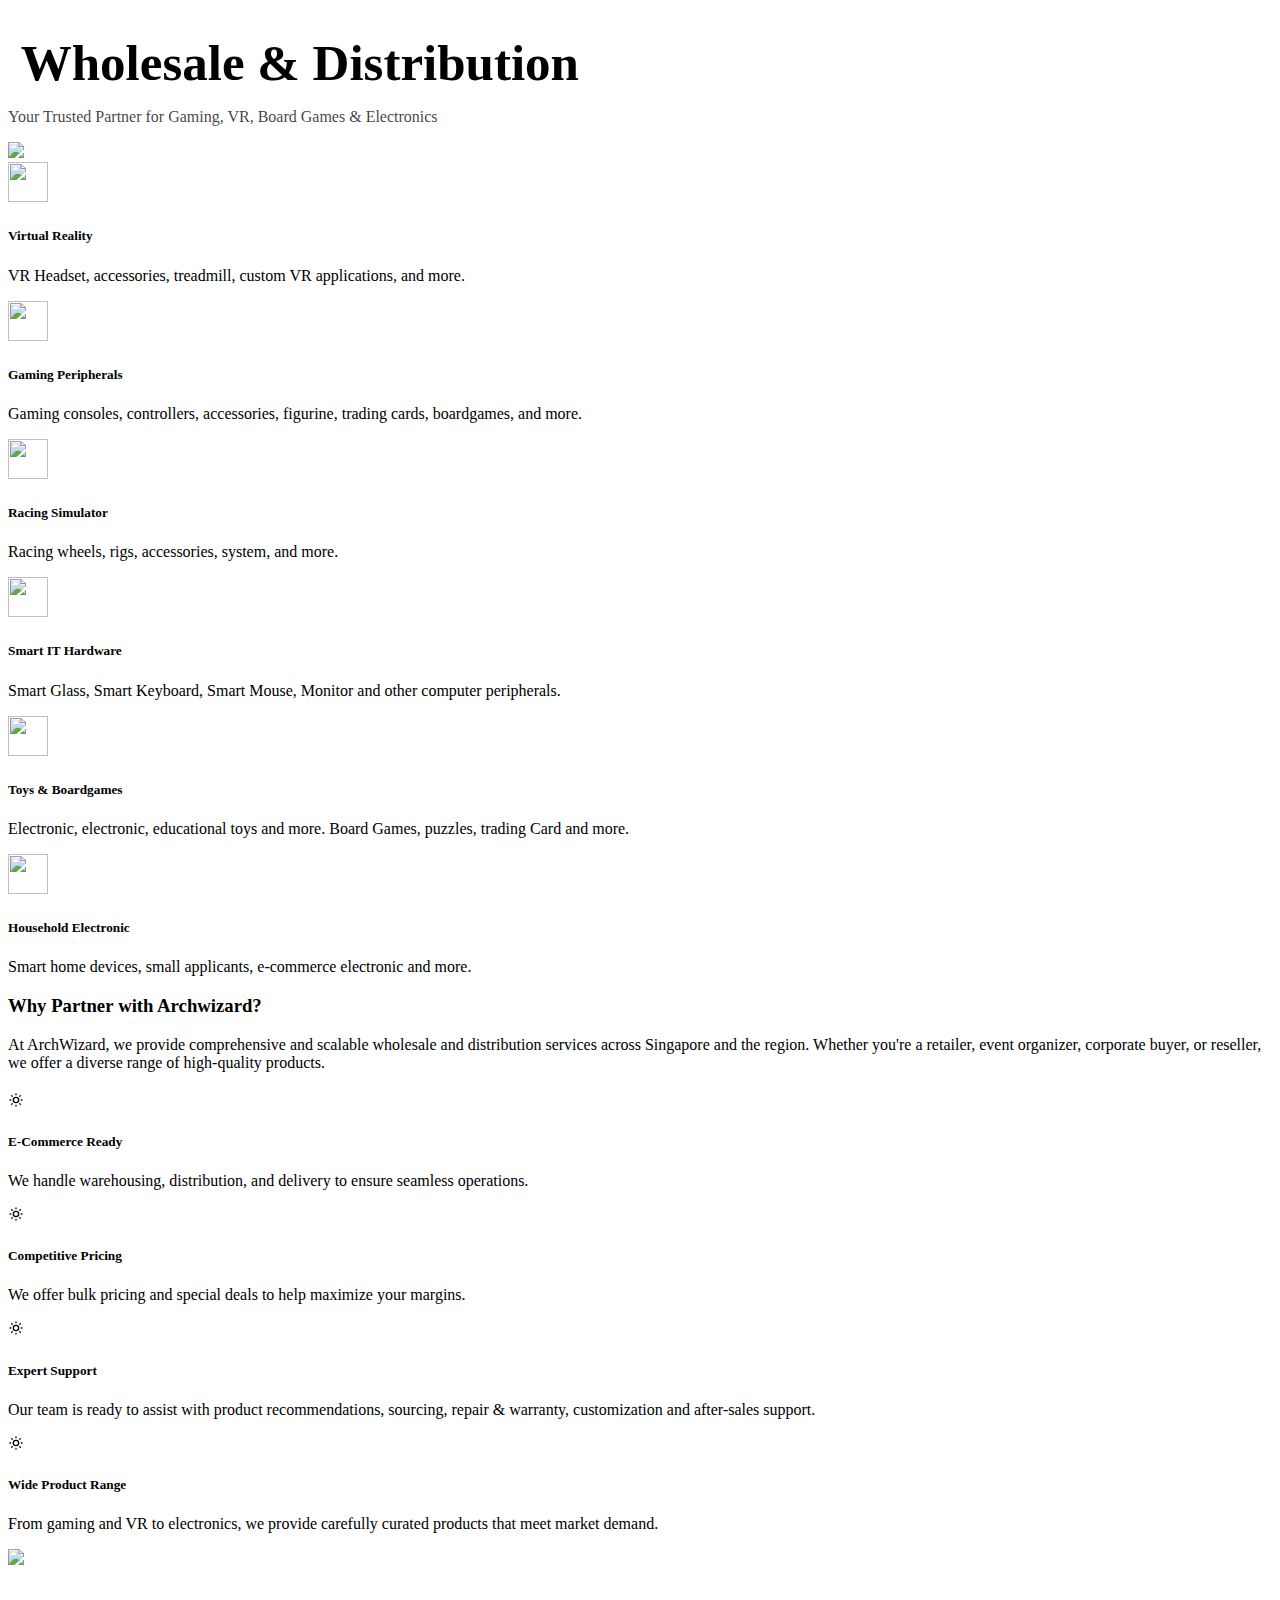
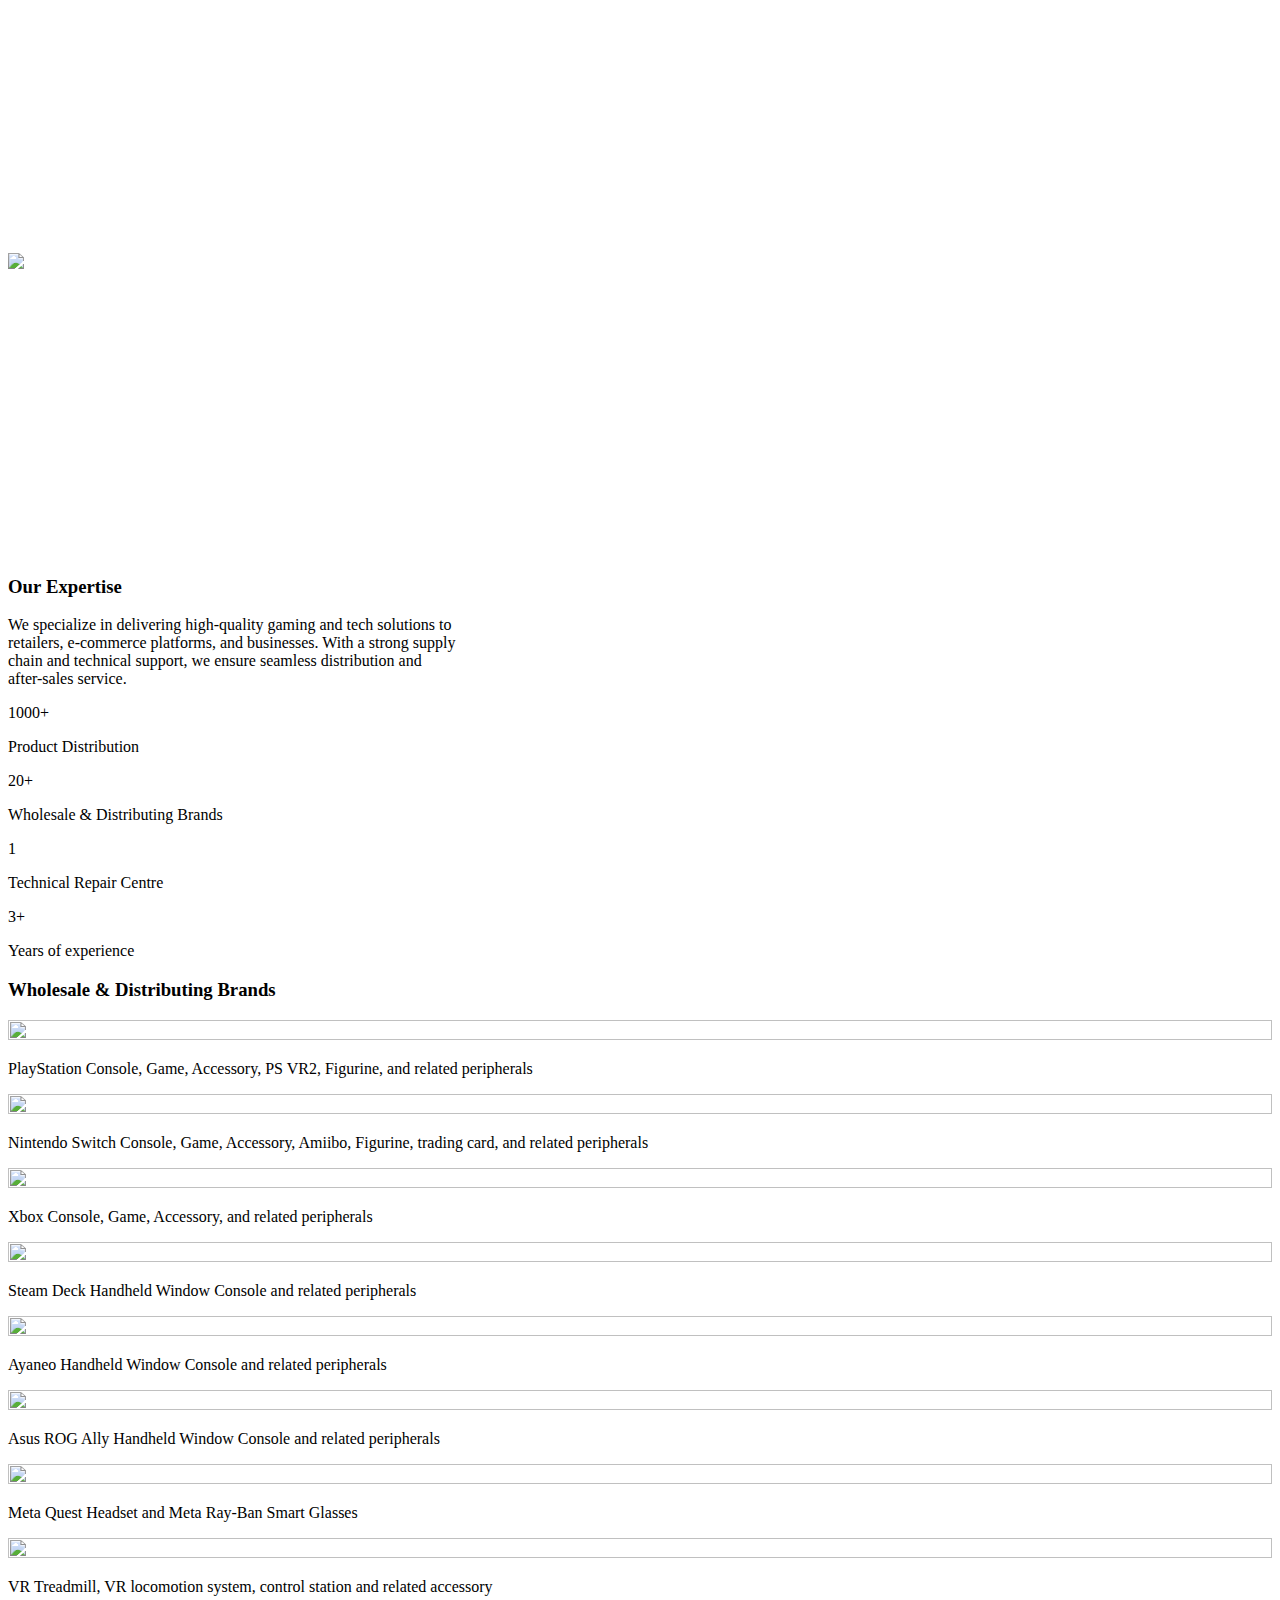
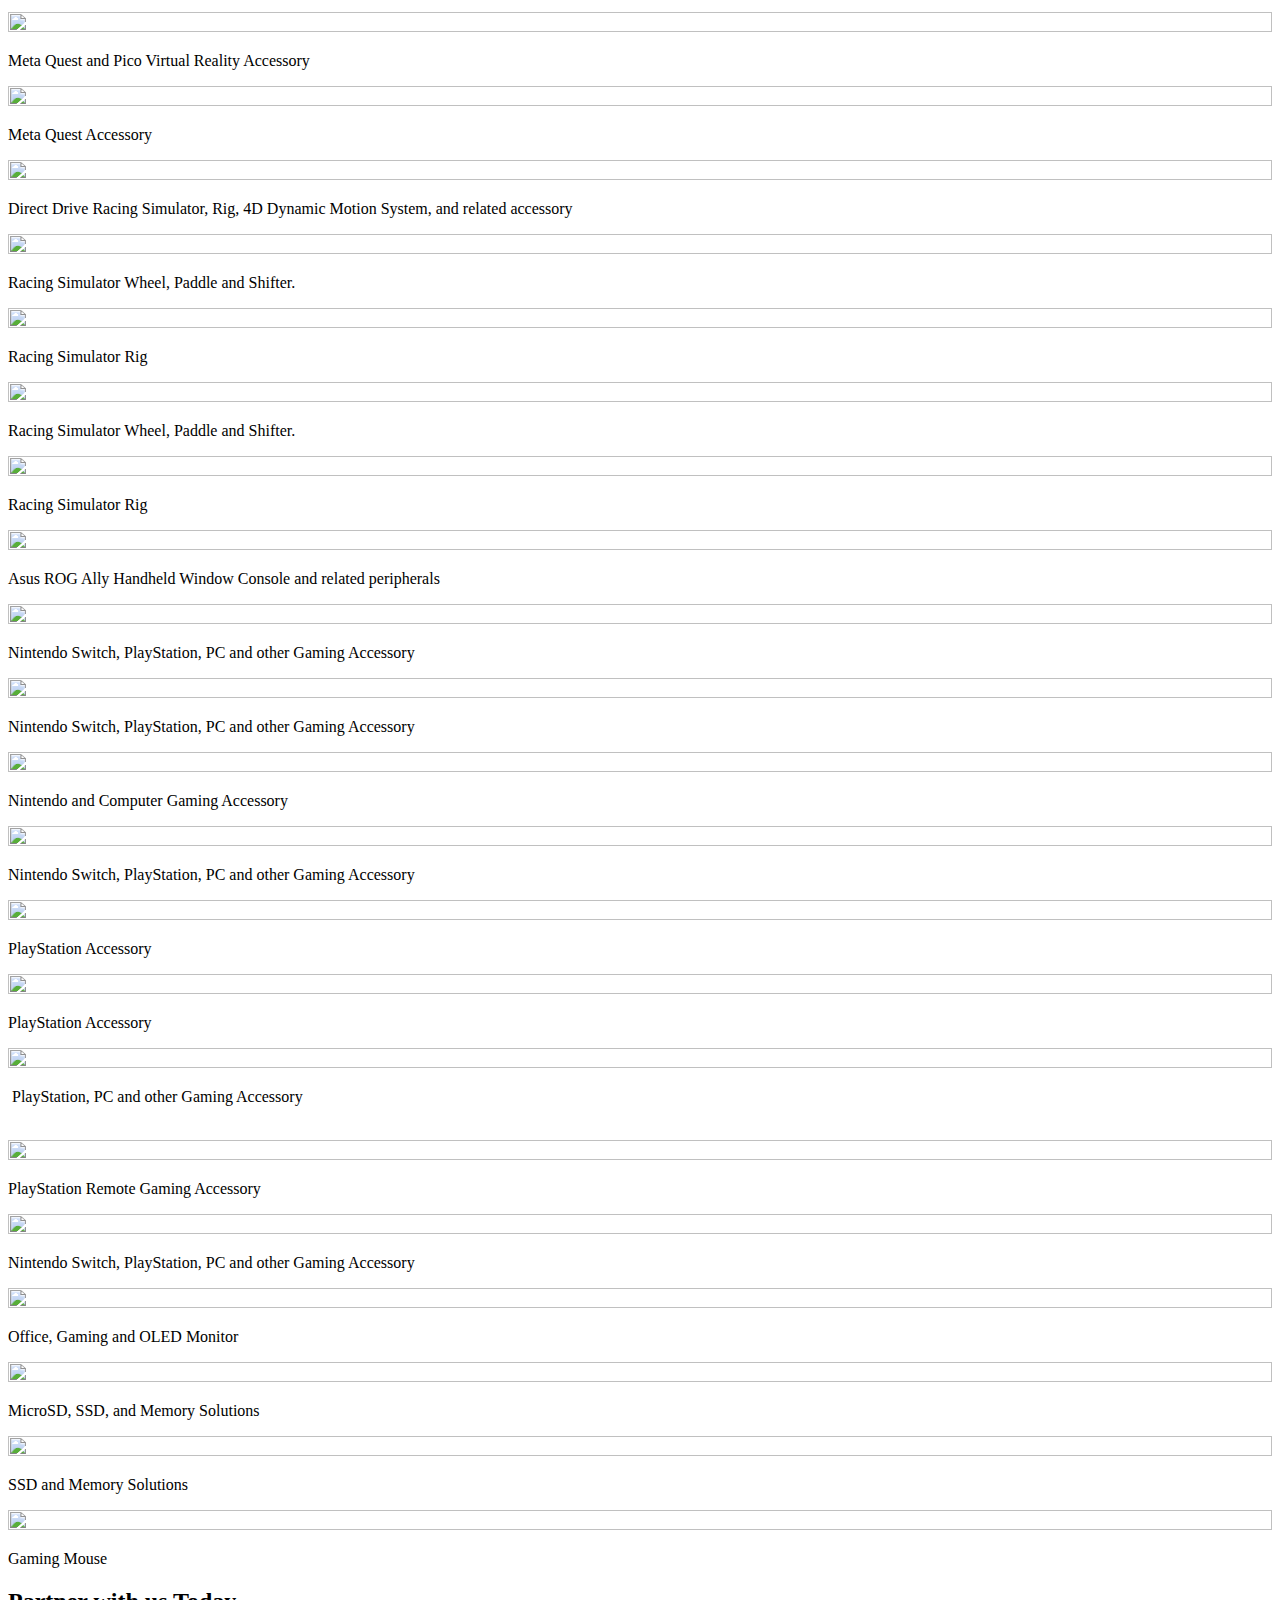
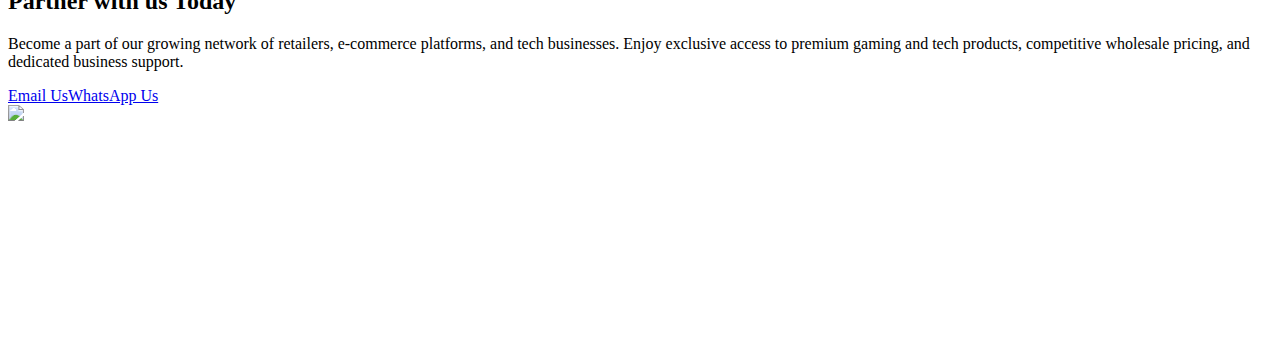
==== commit cb6ff4cb: "V1.3.3 Test Font bug fix" ====
--- a/index_final.html
+++ b/index_final.html
@@ -5,6 +5,7 @@
     <meta charset="utf-8">
     <meta name="viewport" content="width=device-width, initial-scale=1.0, shrink-to-fit=no">
     <title>Home - Brand</title>
+
     <link rel="stylesheet"
         href="https://fonts.googleapis.com/css?family=Raleway:300italic,400italic,600italic,700italic,800italic,400,300,600,700,800&amp;display=swap">
     <!-- Link Bootstrap CSS from GitHub -->
@@ -135,8 +136,7 @@
                         </div>
                     </div>
                 </div>
-            </div><button class="btn scroll-left scroll-btn" type="button">◀</button><button
-                class="btn scroll-right scroll-btn" type="button">▶</button>
+            </div>
         </div>
     </section>
     <section>
@@ -365,8 +365,7 @@
                         </div>
                     </div>
                 </div>
-            </div><button class="btn scroll-left scroll-btn" type="button">◀</button><button
-                class="btn scroll-right scroll-btn" type="button">▶</button>
+            </div>
         </div>
         <div class="container position-relative">
             <div class="row gy-4 row-cols-1 row-cols-md-2 row-cols-lg-3 flex-row flex-nowrap scroll-container"
@@ -422,8 +421,7 @@
                         </div>
                     </div>
                 </div>
-            </div><button class="btn scroll-left scroll-btn" type="button">◀</button><button
-                class="btn scroll-right scroll-btn" type="button">▶</button>
+            </div>
         </div>
         <div class="container position-relative">
             <div class="row gy-4 row-cols-1 row-cols-md-2 row-cols-lg-3 flex-row flex-nowrap scroll-container"
@@ -504,8 +502,7 @@
                         </div>
                     </div>
                 </div>
-            </div><button class="btn scroll-left scroll-btn" type="button">◀</button><button
-                class="btn scroll-right scroll-btn" type="button">▶</button>
+            </div>
         </div>
         <div class="container position-relative">
             <div class="row gy-4 row-cols-1 row-cols-md-2 row-cols-lg-3 flex-row flex-nowrap scroll-container"
@@ -623,8 +620,7 @@
                         </div>
                     </div>
                 </div>
-            </div><button class="btn scroll-left scroll-btn" type="button">◀</button><button
-                class="btn scroll-right scroll-btn" type="button">▶</button>
+            </div>
         </div>
         <div class="container position-relative">
             <div class="row gy-4 row-cols-1 row-cols-md-2 row-cols-lg-3 flex-row flex-nowrap scroll-container"
@@ -677,8 +673,7 @@
                         </div>
                     </div>
                 </div>
-            </div><button class="btn scroll-left scroll-btn" type="button">◀</button><button
-                class="btn scroll-right scroll-btn" type="button">▶</button>
+            </div>
         </div>
     </section>
     <section class="py-4 py-xl-5">
@@ -710,5 +705,6 @@
     <script src="https://cdn.jsdelivr.net/gh/EndireKT/Distribution-Website/assets/js/custom.js"></script>
     <script src="https://cdn.jsdelivr.net/gh/EndireKT/Distribution-Website/assets/js/startup-modern.js"></script>
 </body>
+</body>
 
 </html>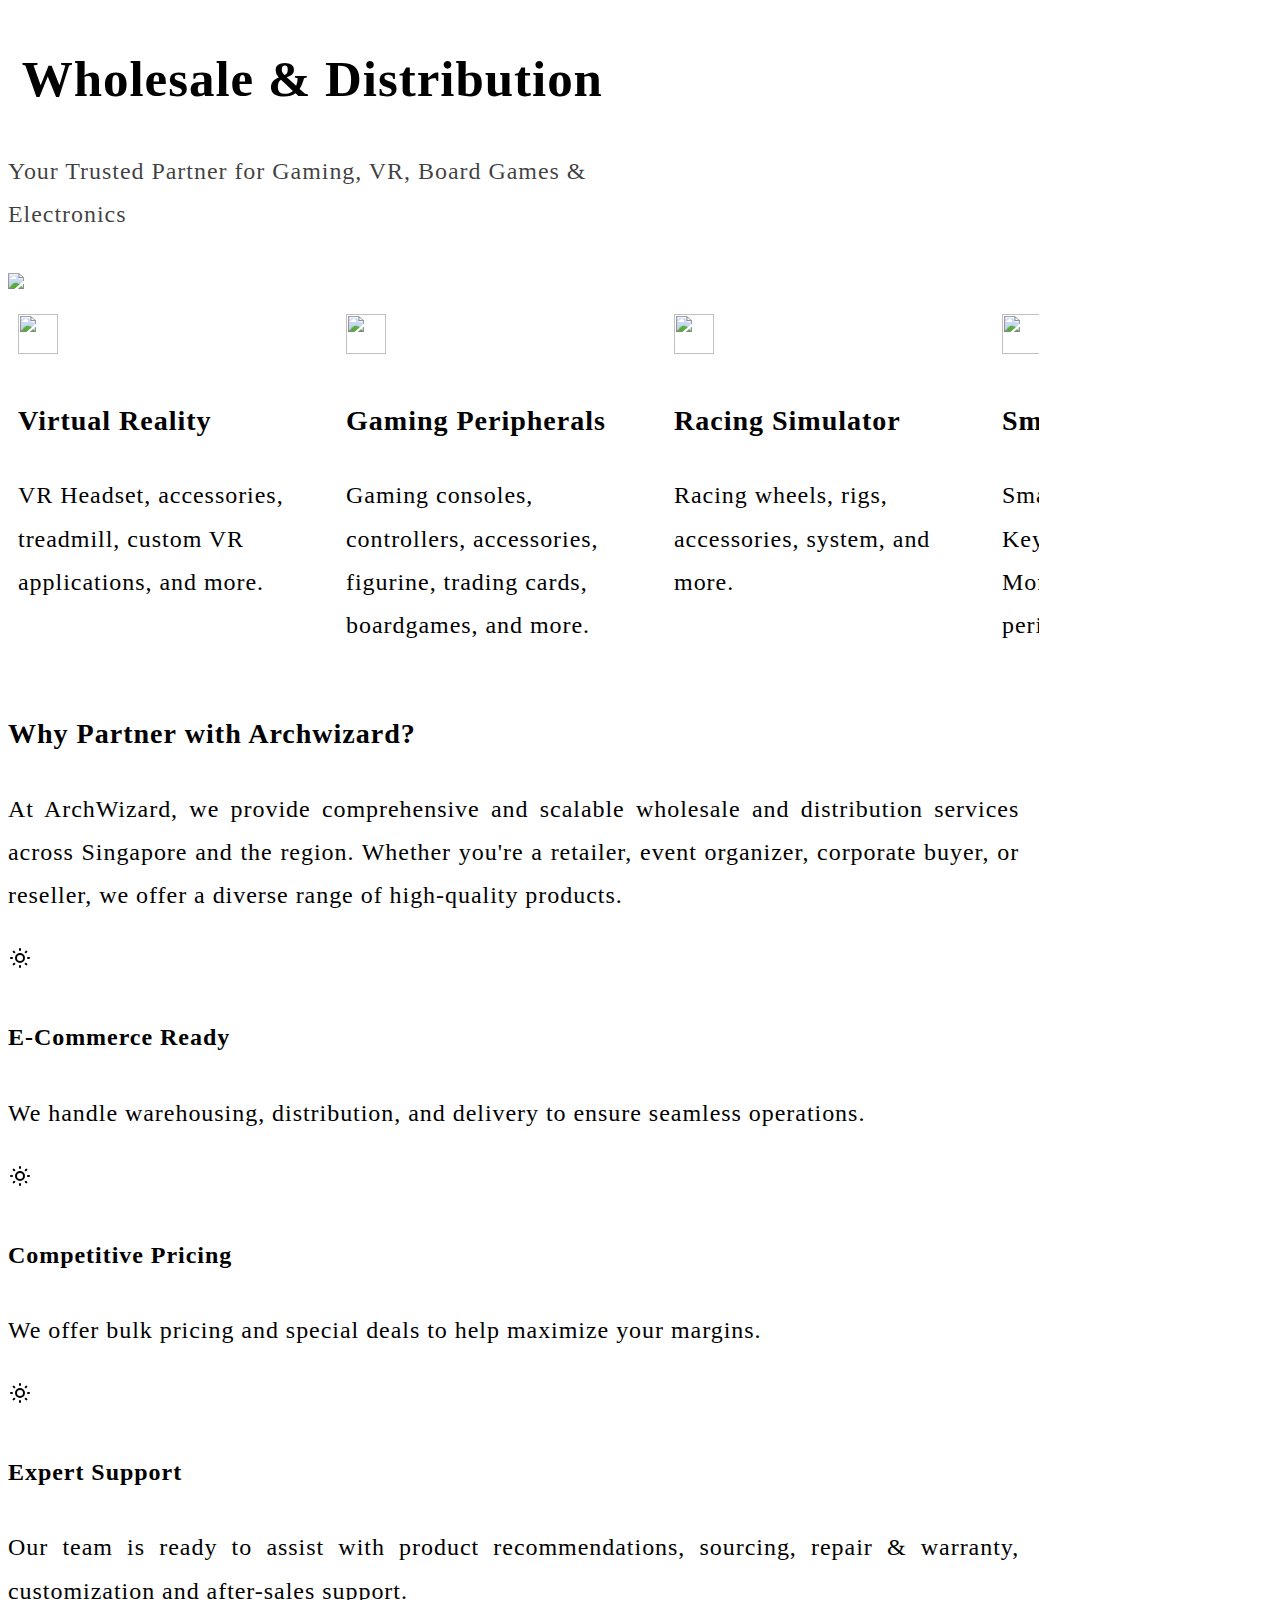
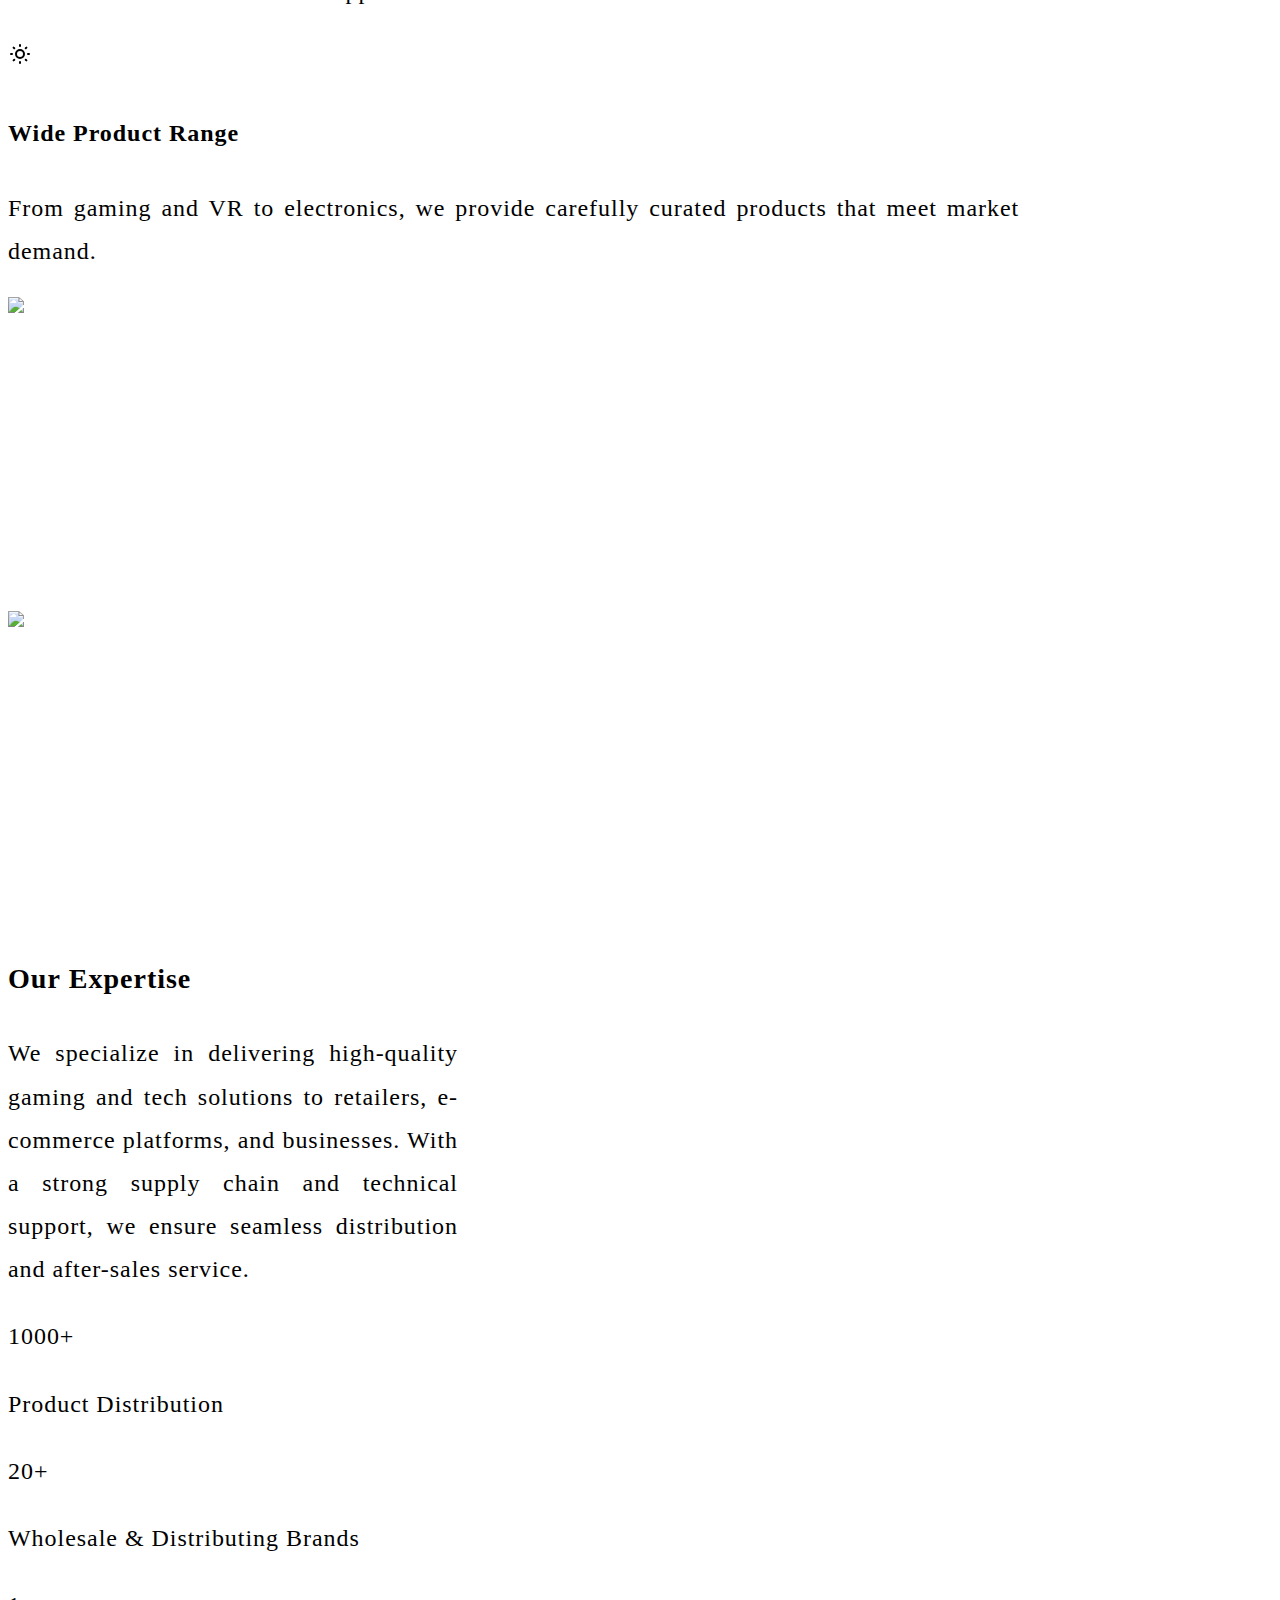
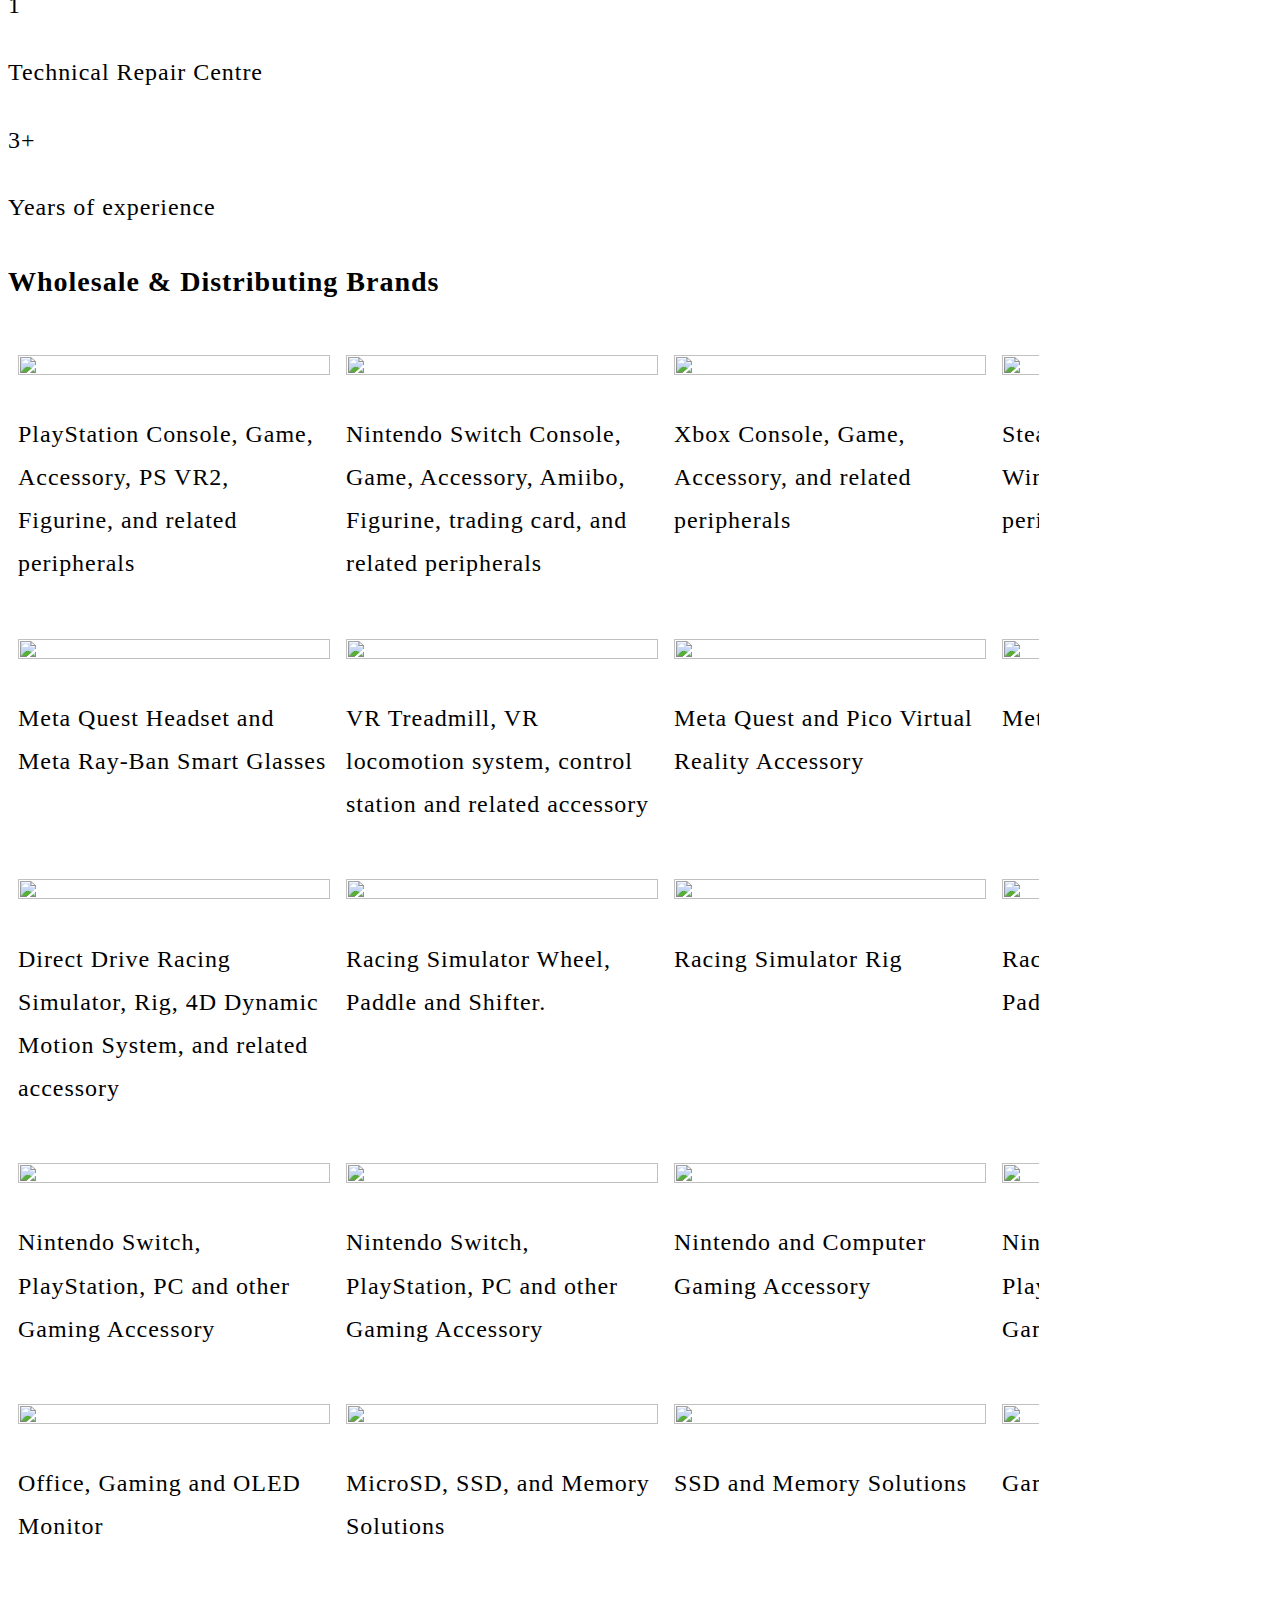
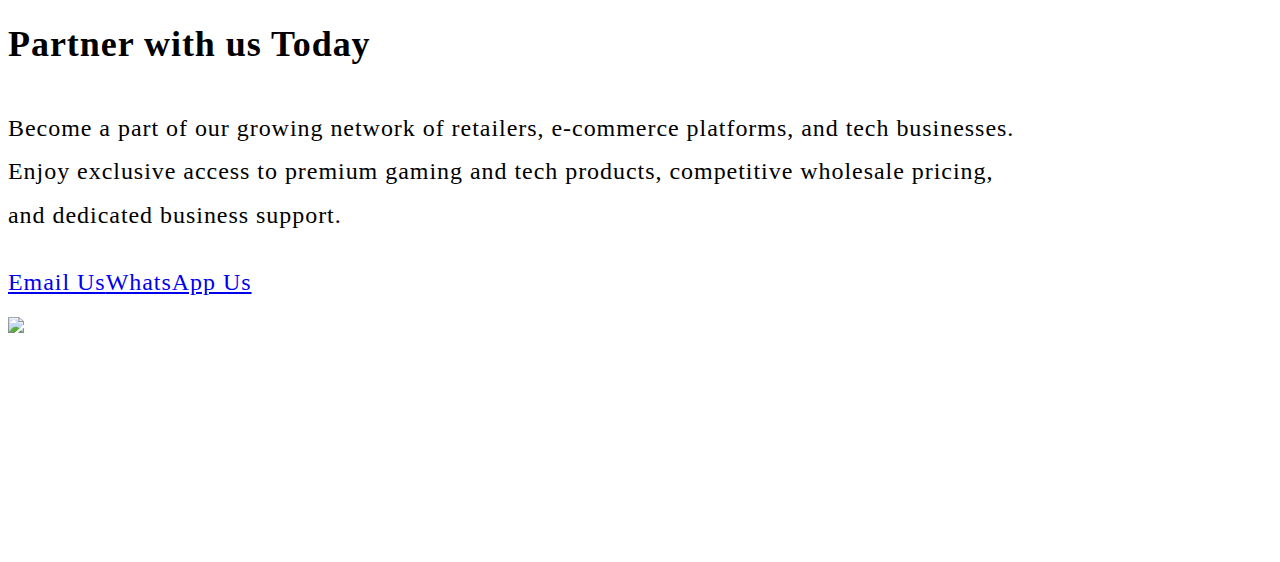
==== commit 4af446cb: "V2.0 Removed button, add desktop and mobile view sections" ====
--- a/index_final.html
+++ b/index_final.html
@@ -4,8 +4,6 @@
 <head>
     <meta charset="utf-8">
     <meta name="viewport" content="width=device-width, initial-scale=1.0, shrink-to-fit=no">
-    <title>Home - Brand</title>
-
     <link rel="stylesheet"
         href="https://fonts.googleapis.com/css?family=Raleway:300italic,400italic,600italic,700italic,800italic,400,300,600,700,800&amp;display=swap">
     <!-- Link Bootstrap CSS from GitHub -->
@@ -13,8 +11,121 @@
         href="https://cdn.jsdelivr.net/gh/EndireKT/Distribution-Website/assets/bootstrap/css/bootstrap.min.css">
 
     <!-- Link Custom CSS from GitHub -->
-    <link rel="stylesheet" href="https://cdn.jsdelivr.net/gh/EndireKT/Distribution-Website/assets/css/custom.css">
+    <link rel="stylesheet"
+        href="https://raw.githubusercontent.com/EndireKT/Distribution-Website/master/assets/css/custom.css">
 </head>
+
+<style>
+    body {
+        font-family: 'Poppins', sans-serif;
+        font-family: var(--font-body-family) !important;
+        font-style: var(--font-body-style) !important;
+        font-weight: var(--font-body-weight) !important;
+        font-size: 1.5rem;
+        letter-spacing: 0.06rem;
+        line-height: 1.8;
+        max-width: 100%;
+        /* Ensures full width */
+    }
+
+    .container {
+        max-width: 1400px;
+        /* Increase width (Default in Bootstrap is ~1200px) */
+        width: 80%;
+        /* Adjust width relative to viewport */
+    }
+
+    .custom-justify {
+        text-align: justify;
+    }
+
+    #scroll-container {
+        gap: 1rem;
+        padding: 10px;
+        overflow-x: auto;
+        white-space: nowrap;
+        cursor: grab;
+        scroll-snap-type: x mandatory;
+    }
+
+    .scroll-card {
+        flex: 0 0 auto;
+        width: 13em;
+        scroll-snap-align: center;
+        border-radius: 0.3em;
+        margin-top: 0px;
+    }
+
+    .scroll-btn {
+        position: absolute;
+        top: 50%;
+        transform: translateY(-50%);
+        background: transparent !important;
+        border: none !important;
+        width: 80px;
+        height: 80px;
+        align-items: center;
+        justify-content: center;
+        color: var(--bs-secondary);
+        font-size: 2em;
+        text-shadow: 0 2px 5px black !important;
+        padding: 0px;
+        outline: none !important;
+    }
+
+    .scroll-left {
+        left: 10px;
+    }
+
+    .scroll-right {
+        right: 10px;
+    }
+
+    .scroll-container .active {
+        cursor: grabbing;
+    }
+
+    .scroll-container {
+        /*white-space: nowrap;*/
+        cursor: grab;
+        display: flex;
+        overflow: auto;
+        scroll-snap-type: x mandatory;
+        -webkit-overflow-scrolling: touch;
+        gap: 1rem;
+        padding: 10px;
+        scrollbar-width: none;
+    }
+
+    .scroll-container::-webkit-scrollbar {}
+
+    .scroll-btn:hover {
+        background-color: transparent;
+        color: white;
+    }
+
+    .scroll-btn {
+        display: none;
+    }
+
+    @media (min-width: 1200px) {
+        .scroll-left {
+            left: -50px;
+        }
+    }
+
+    @media (min-width: 1200px) {
+        .scroll-right {
+            right: -50px;
+        }
+    }
+
+    @media (min-width: 768px) {
+        .scroll-btn {
+            display: block;
+        }
+    }
+</style>
 
 <body>
     <header class="pt-5">
@@ -49,7 +160,7 @@
                                     width="40em" height="40em">
                             </div>
                             <div>
-                                <h5 class="fw-bold">Virtual Reality</h5>
+                                <h3 class="fw-bold">Virtual Reality</h3>
                                 <p class="text-body-emphasis">VR Headset, accessories, treadmill, custom VR
                                     applications, and more.&nbsp;</p>
                             </div>
@@ -65,7 +176,7 @@
                                     width="40em" height="40em">
                             </div>
                             <div>
-                                <h5 class="fw-bold">Gaming Peripherals</h5>
+                                <h3 class="fw-bold">Gaming Peripherals</h3>
                                 <p class="text-dark-emphasis">Gaming consoles, controllers,&nbsp;accessories, figurine,
                                     trading cards, boardgames, and more.&nbsp;</p>
                             </div>
@@ -81,7 +192,7 @@
                                     width="40em" height="40em">
                             </div>
                             <div>
-                                <h5 class="fw-bold">Racing Simulator</h5>
+                                <h3 class="fw-bold">Racing Simulator</h3>
                                 <p class="text-dark-emphasis">Racing wheels, rigs, accessories, system, and more.&nbsp;
                                 </p>
                             </div>
@@ -97,7 +208,7 @@
                                     width="40em" height="40em">
                             </div>
                             <div>
-                                <h5 class="fw-bold">Smart IT Hardware</h5>
+                                <h3 class="fw-bold">Smart IT Hardware</h3>
                                 <p class="text-dark-emphasis">Smart Glass, Smart Keyboard, Smart Mouse, Monitor and
                                     other computer peripherals.</p>
                             </div>
@@ -113,7 +224,7 @@
                                     width="40em" height="40em">
                             </div>
                             <div>
-                                <h5 class="fw-bold">Toys &amp; Boardgames</h5>
+                                <h3 class="fw-bold">Toys &amp; Boardgames</h3>
                                 <p class="text-dark-emphasis">Electronic, electronic, educational toys and more. Board
                                     Games, puzzles, trading Card and more. </p>
                             </div>
@@ -129,7 +240,7 @@
                                     width="40em" height="40em">
                             </div>
                             <div>
-                                <h5 class="fw-bold">Household Electronic</h5>
+                                <h3 class="fw-bold">Household Electronic</h3>
                                 <p class="text-dark-emphasis">Smart home devices, small applicants, e-commerce
                                     electronic and more.&nbsp;</p>
                             </div>
@@ -169,7 +280,7 @@
                                             d="M3 12h1m8 -9v1m8 8h1m-9 8v1m-6.4 -15.4l.7 .7m12.1 -.7l-.7 .7m0 11.4l.7 .7m-12.1 -.7l-.7 .7">
                                         </path>
                                     </svg>
-                                    <h5 class="fw-bold mb-0 ms-1">E-Commerce Ready</h5>
+                                    <h4 class="fw-bold mb-0 ms-1">E-Commerce Ready</h4>
                                 </div>
                                 <p class="text-muted my-3 custom-justify">We handle warehousing, distribution, and
                                     delivery to ensure seamless operations.</p>
@@ -186,7 +297,7 @@
                                             d="M3 12h1m8 -9v1m8 8h1m-9 8v1m-6.4 -15.4l.7 .7m12.1 -.7l-.7 .7m0 11.4l.7 .7m-12.1 -.7l-.7 .7">
                                         </path>
                                     </svg>
-                                    <h5 class="fw-bold mb-0 ms-1">Competitive Pricing</h5>
+                                    <h4 class="fw-bold mb-0 ms-1">Competitive Pricing</h4>
                                 </div>
                                 <p class="text-muted my-3 custom-justify">We offer bulk pricing and special deals to
                                     help maximize your margins.</p>
@@ -203,7 +314,7 @@
                                             d="M3 12h1m8 -9v1m8 8h1m-9 8v1m-6.4 -15.4l.7 .7m12.1 -.7l-.7 .7m0 11.4l.7 .7m-12.1 -.7l-.7 .7">
                                         </path>
                                     </svg>
-                                    <h5 class="fw-bold mb-0 ms-1">Expert Support</h5>
+                                    <h4 class="fw-bold mb-0 ms-1">Expert Support</h4>
                                 </div>
                                 <p class="text-muted my-3 custom-justify">Our team is ready to assist with product
                                     recommendations, sourcing, repair &amp; warranty, customization and after-sales
@@ -221,7 +332,7 @@
                                             d="M3 12h1m8 -9v1m8 8h1m-9 8v1m-6.4 -15.4l.7 .7m12.1 -.7l-.7 .7m0 11.4l.7 .7m-12.1 -.7l-.7 .7">
                                         </path>
                                     </svg>
-                                    <h5 class="fw-bold mb-0 ms-1">Wide Product Range</h5>
+                                    <h4 class="fw-bold mb-0 ms-1">Wide Product Range</h4>
                                 </div>
                                 <p class="text-muted my-3 custom-justify">From gaming and VR to electronics, we provide
                                     carefully curated products that meet market demand.</p>
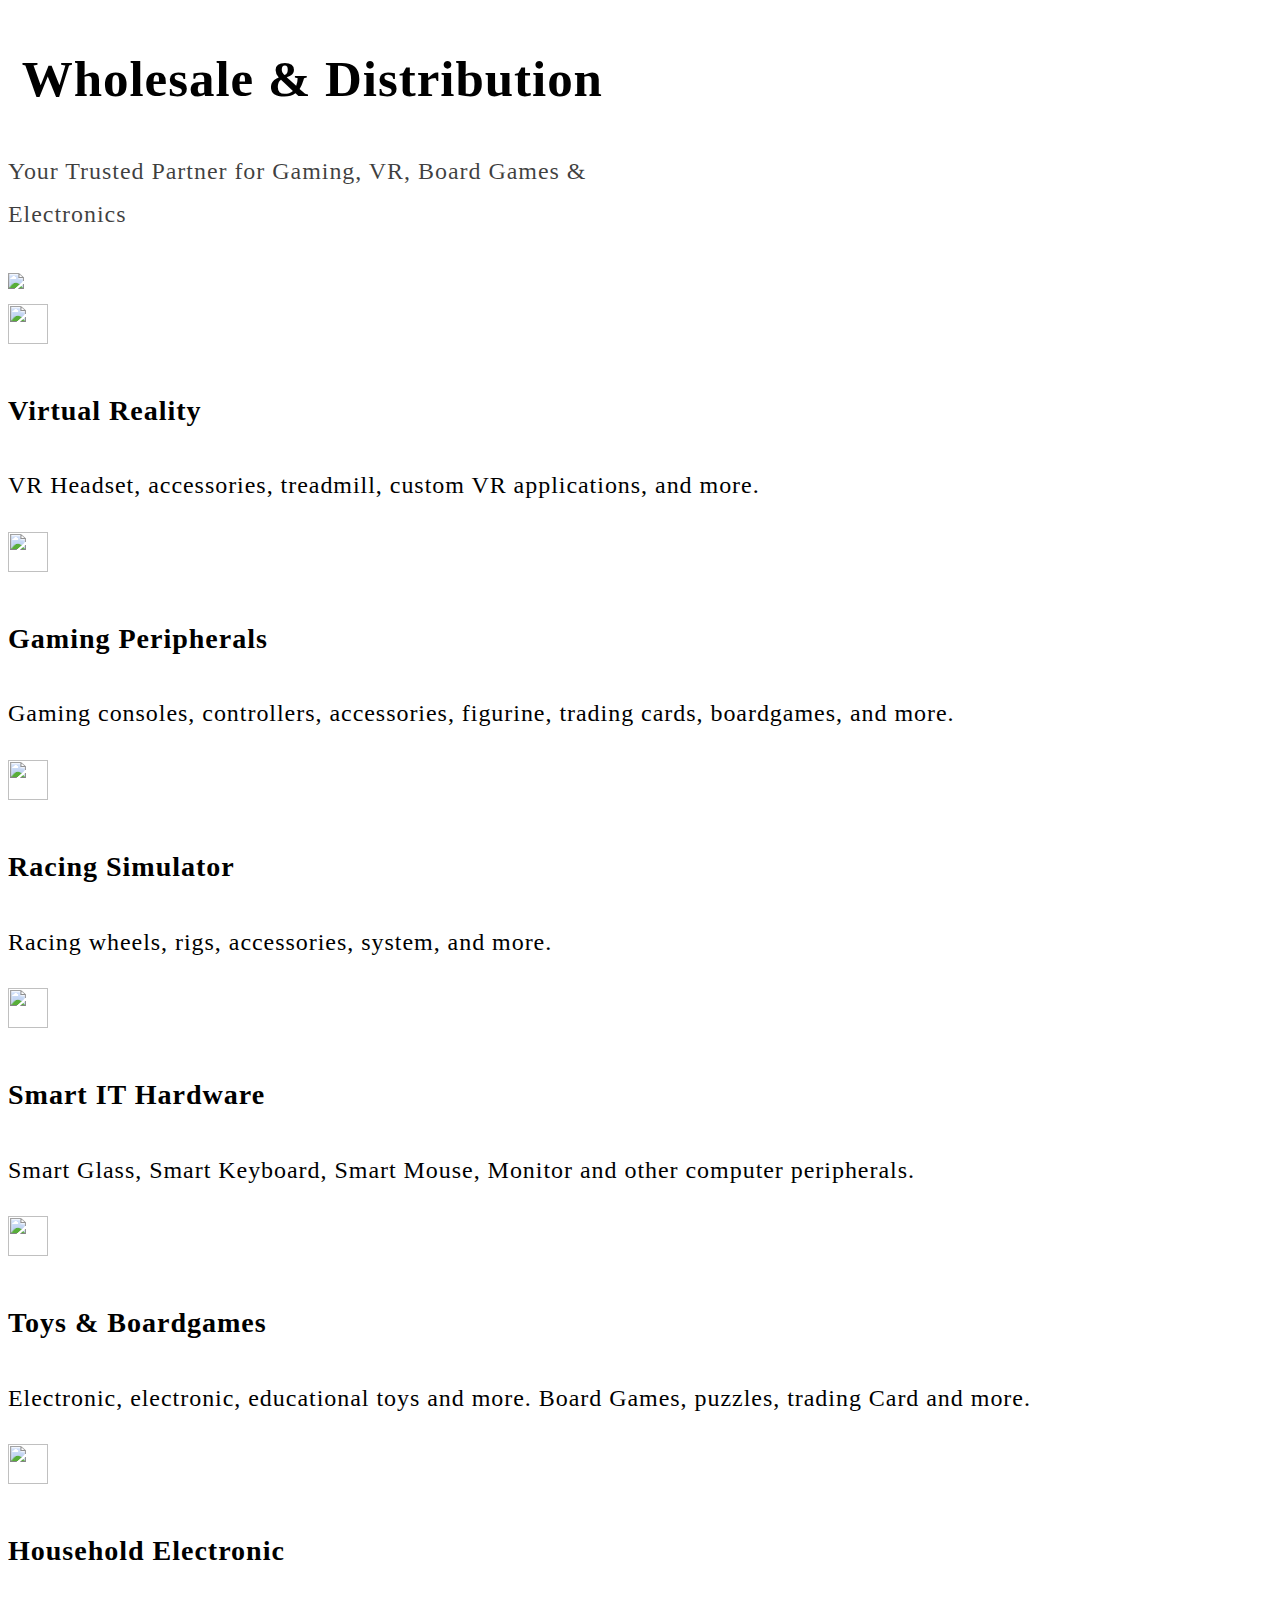
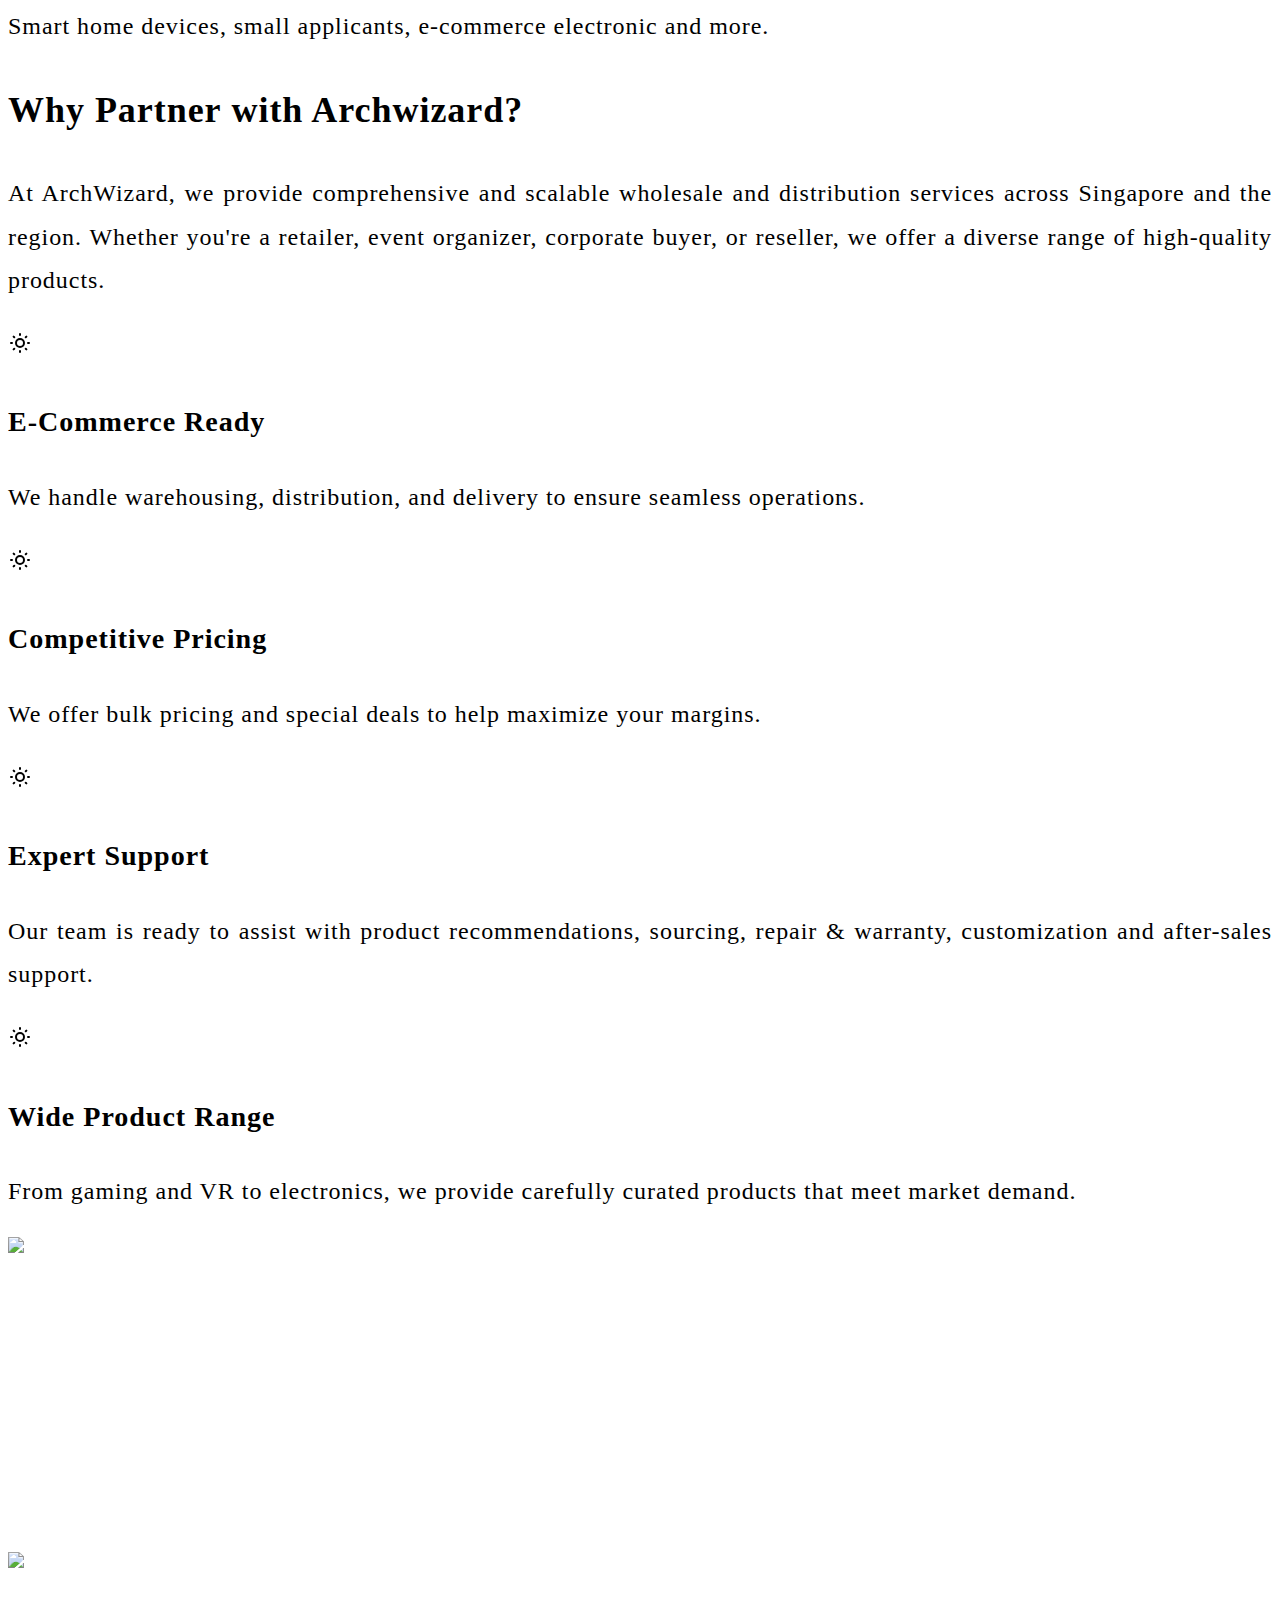
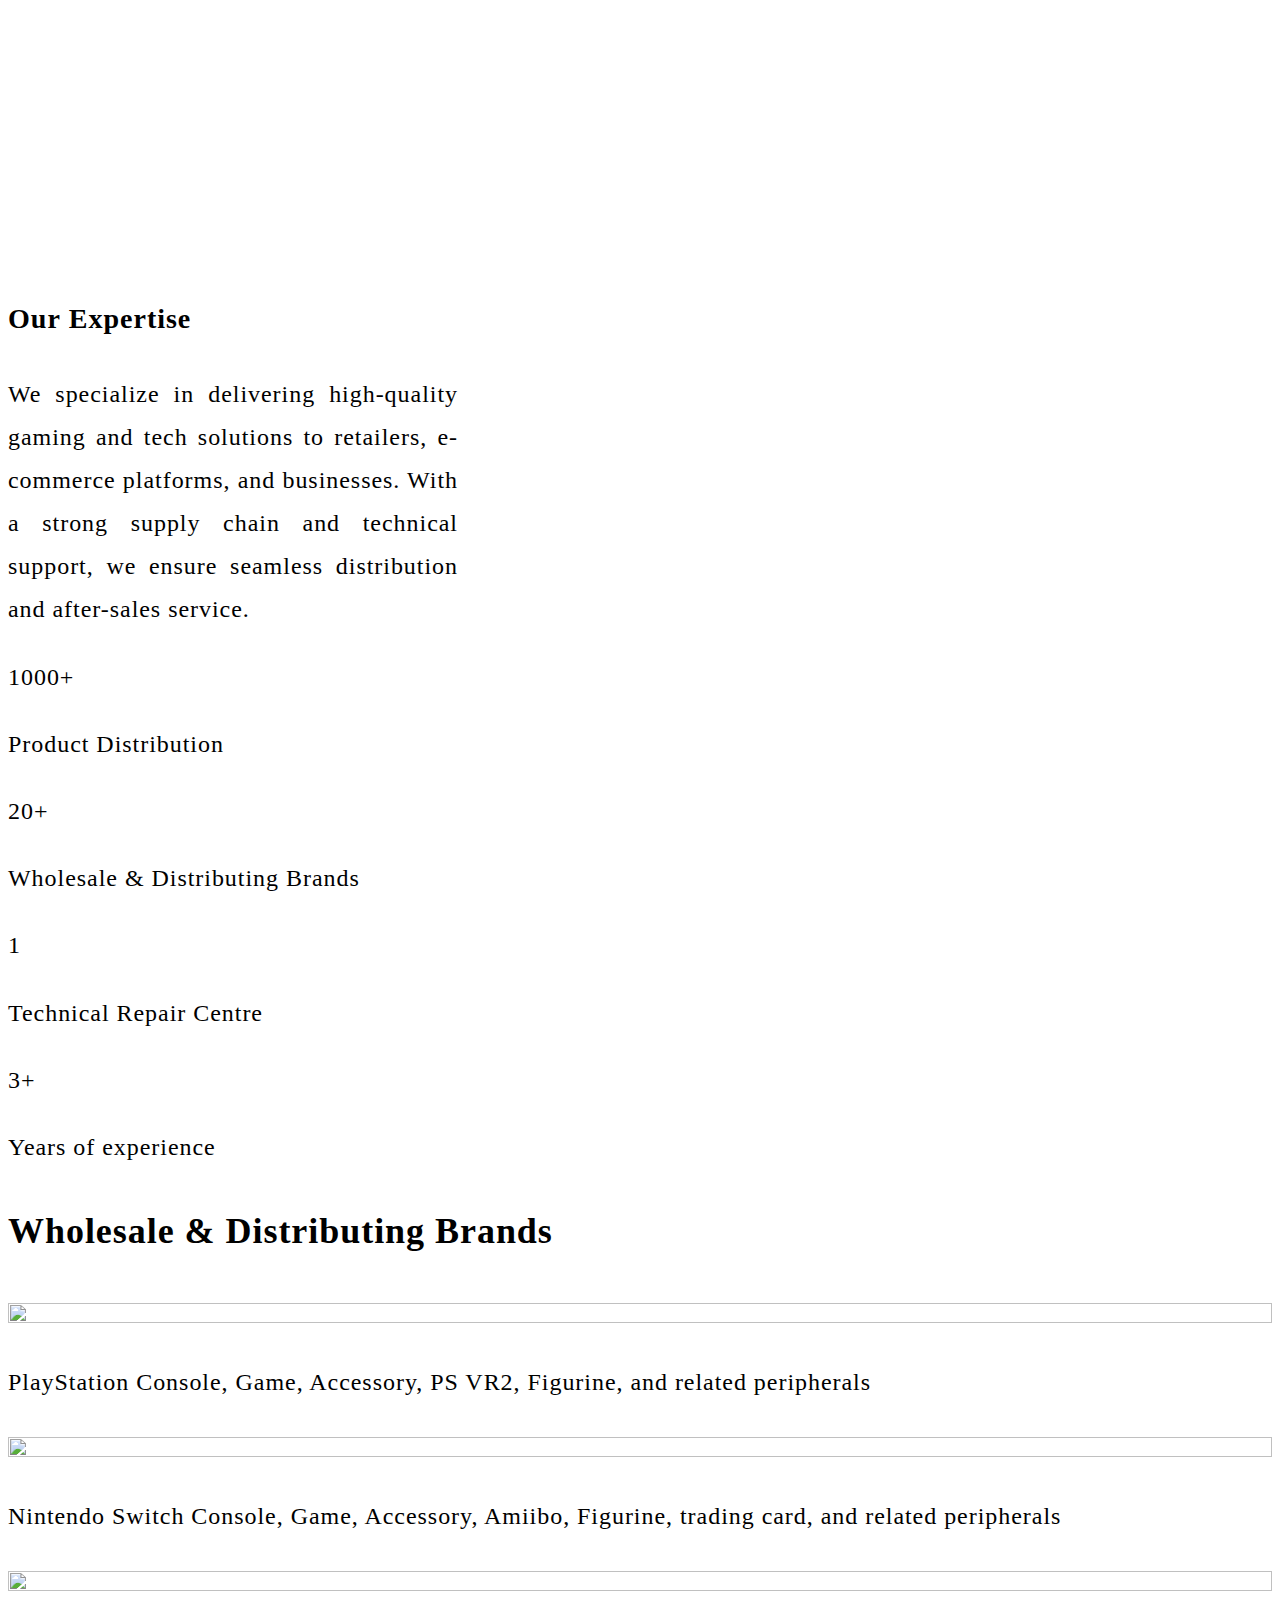
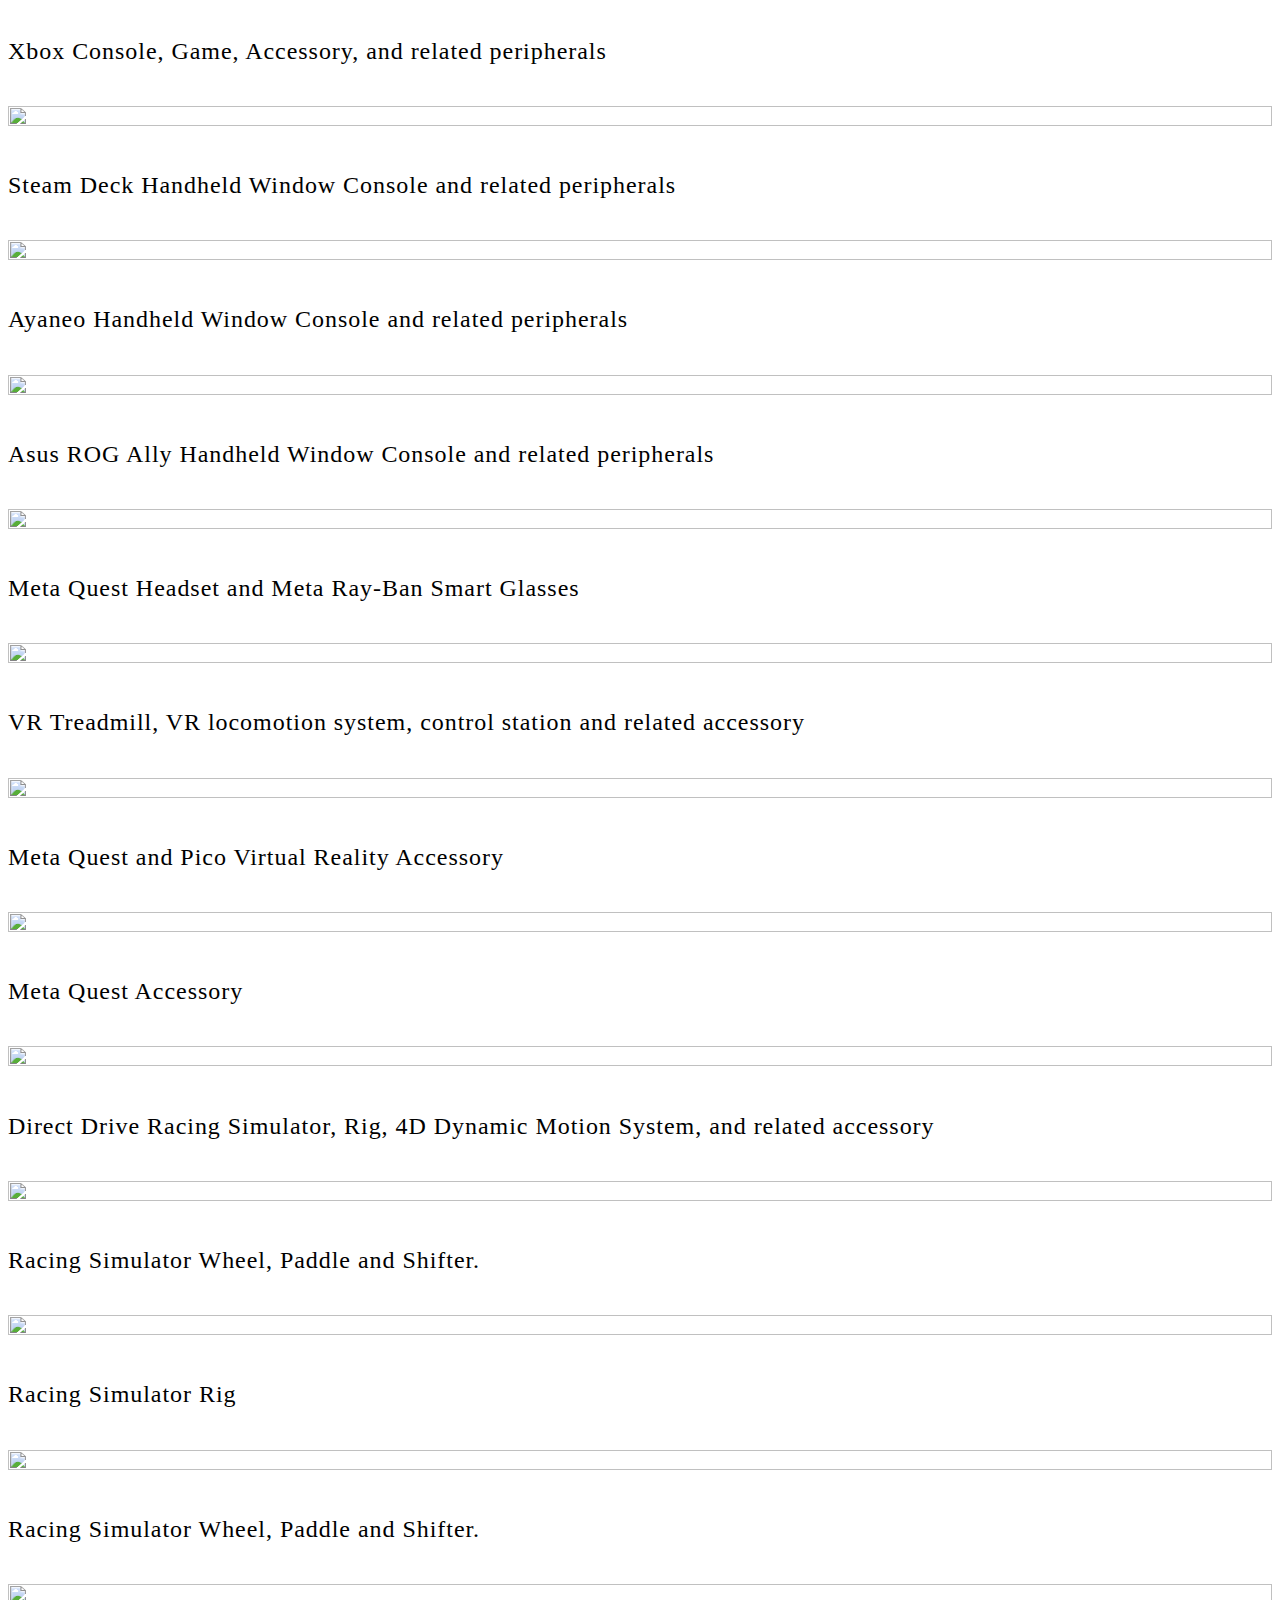
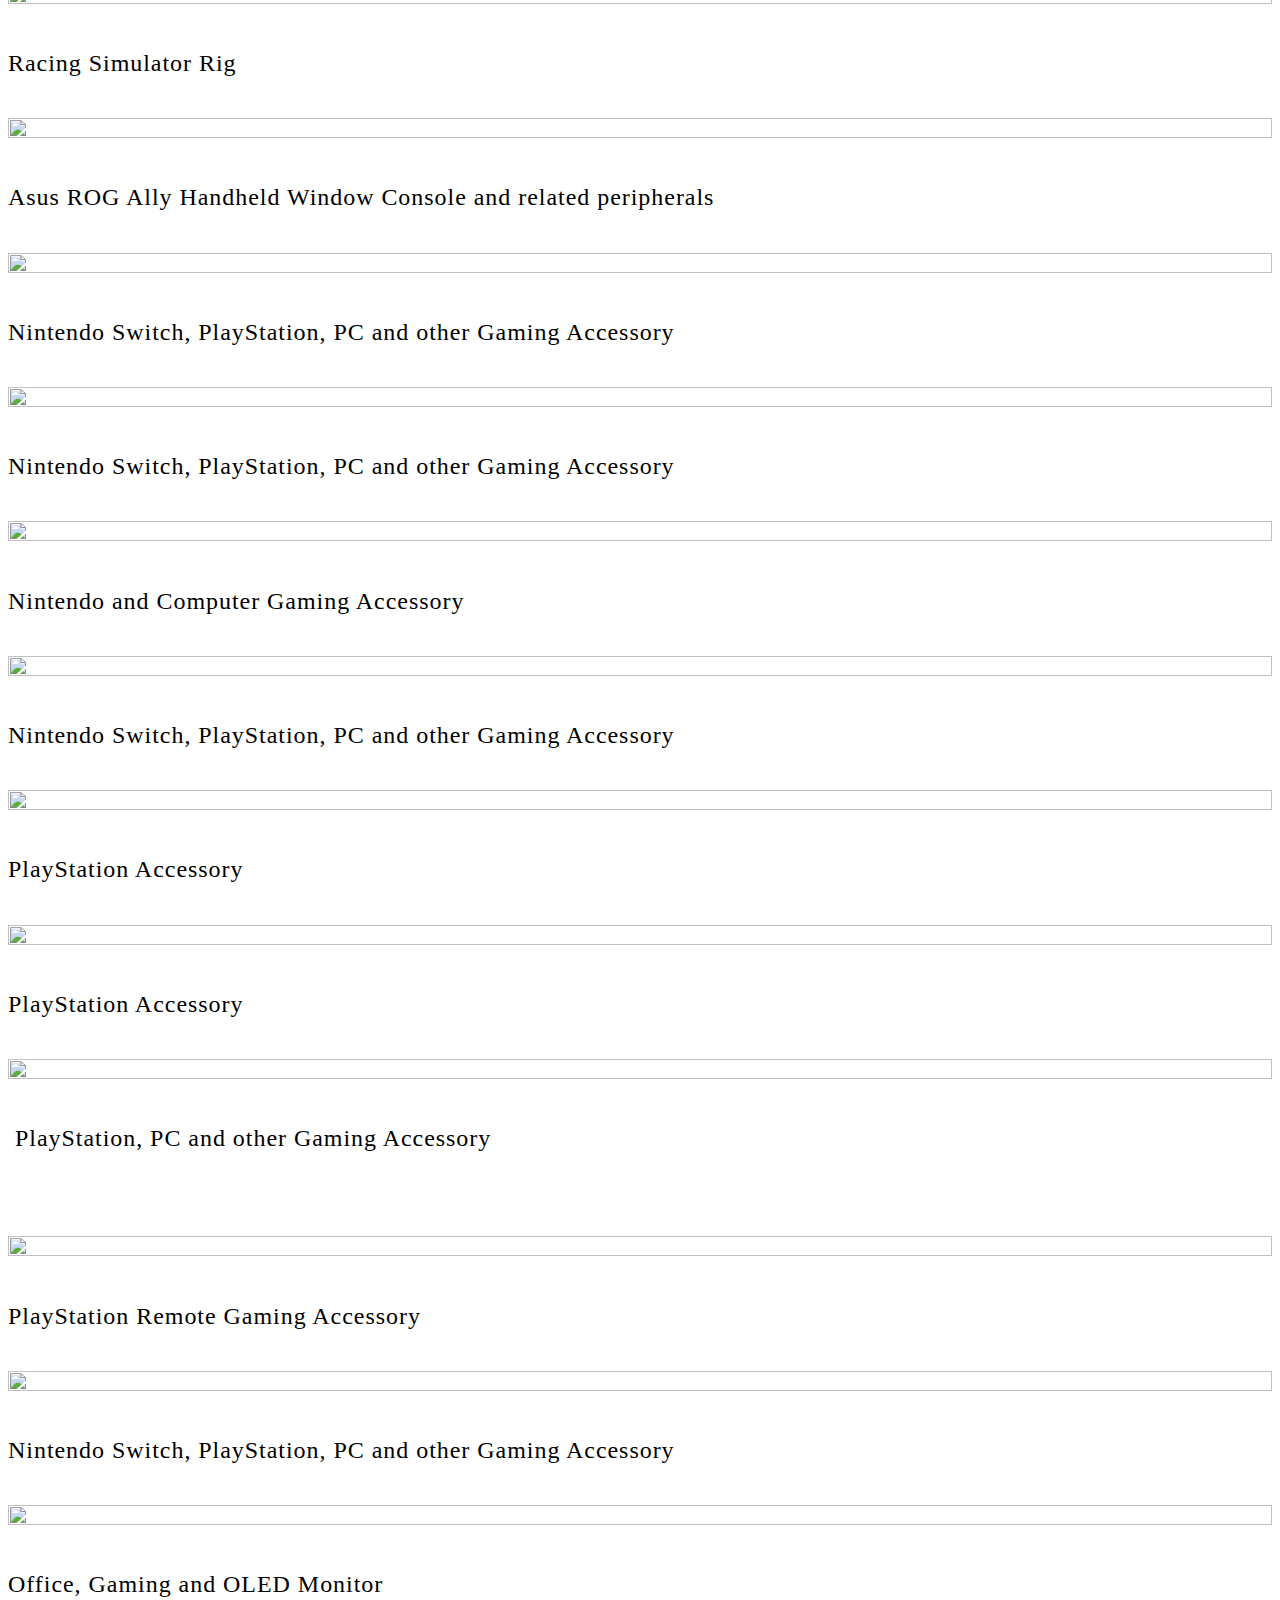
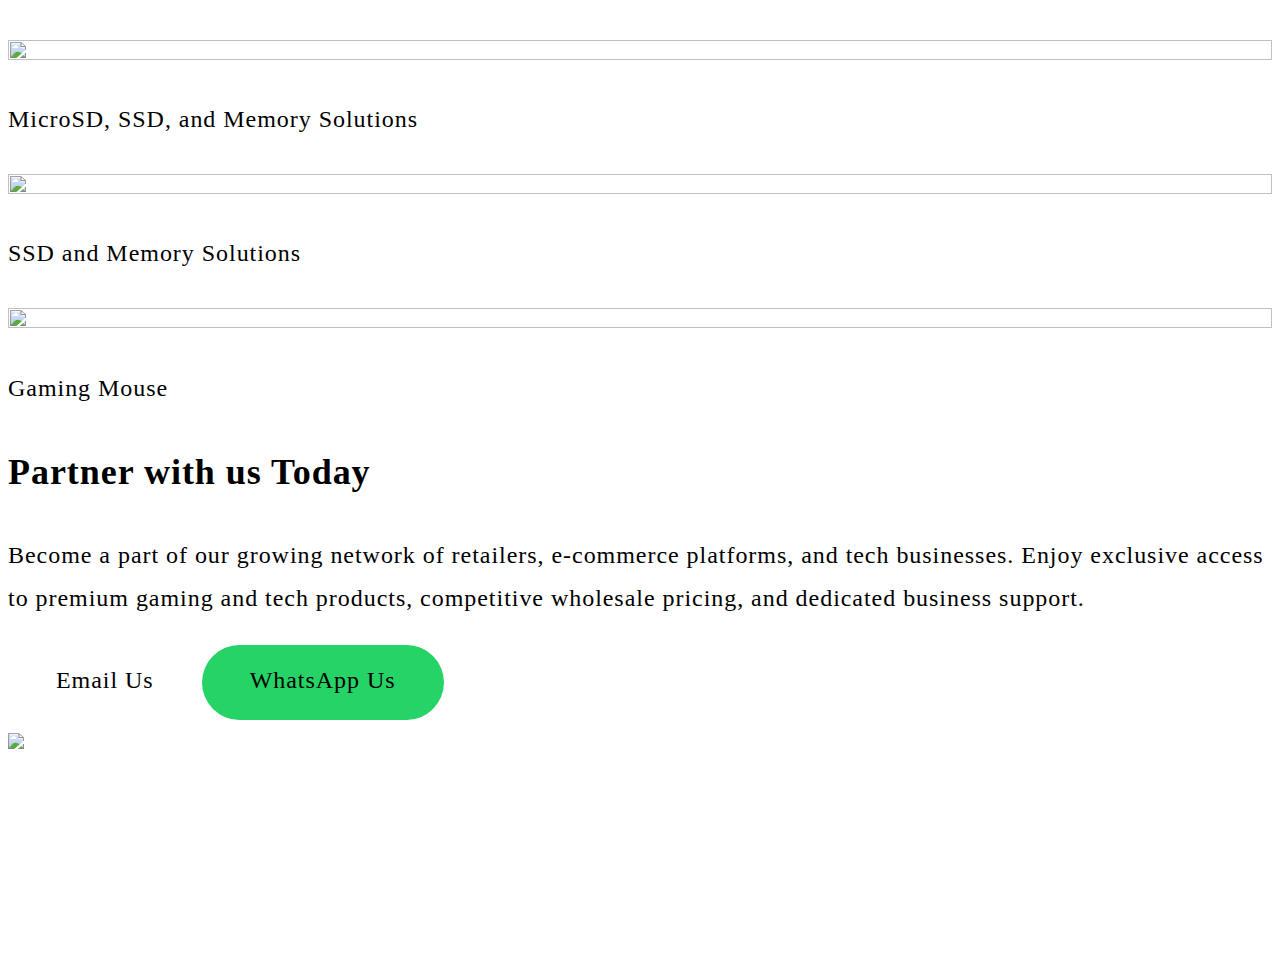
==== commit c24ae2a9: "V1.4 Final" ====
--- a/index_final.html
+++ b/index_final.html
@@ -24,15 +24,6 @@
         font-size: 1.5rem;
         letter-spacing: 0.06rem;
         line-height: 1.8;
-        max-width: 100%;
-        /* Ensures full width */
-    }
-
-    .container {
-        max-width: 1400px;
-        /* Increase width (Default in Bootstrap is ~1200px) */
-        width: 80%;
-        /* Adjust width relative to viewport */
     }
 
     .custom-justify {
@@ -71,6 +62,7 @@
         text-shadow: 0 2px 5px black !important;
         padding: 0px;
         outline: none !important;
+        display: none;
     }
 
     .scroll-left {
@@ -97,7 +89,9 @@
         scrollbar-width: none;
     }
 
-    .scroll-container::-webkit-scrollbar {}
+    .scroll-container::-webkit-scrollbar {
+        display: none;
+    }
 
     .scroll-btn:hover {
         background-color: transparent;
@@ -125,12 +119,64 @@
             display: block;
         }
     }
+
+    .mobile-tablet-view {
+        display: block;
+    }
+
+    @media (min-width: 992px) {
+        .mobile-tablet-view {
+            display: none;
+        }
+    }
+
+    .desktop-view {
+        display: none;
+    }
+
+    @media (min-width: 992px) {
+        .desktop-view {
+            display: block;
+        }
+    }
+
+    .scroll-card-desktop {
+        /*flex: 0 0 auto;*/
+        /*scroll-snap-align: center;*/
+        /*border-radius: 0.3em;*/
+        /*margin-top: 0px;*/
+    }
+
+    .custom-button {
+        cursor: pointer;
+        display: inline-flex;
+        justify-content: center;
+        align-items: center;
+        box-sizing: border-box;
+        font: inherit;
+        padding: 0.9rem 3rem 1.1rem;
+        text-decoration: none;
+        border-radius: 4rem;
+        background-color: rgba(var(--color-button), var(--alpha-button-background));
+        box-shadow: 0 0 0 0.1rem rgba(var(--color-button), var(--alpha-button-border));
+        color: rgb(var(--color-button-text));
+        min-width: 12rem;
+        min-height: 4rem;
+        transition: box-shadow var(--duration-short)ease;
+        -webkit-appearance: none;
+        appearance: none;
+        border: none !important;
+    }
+
+    .custom-green-background {
+        background-color: rgb(37, 211, 102);
+    }
 </style>
 
 <body>
     <header class="pt-5">
-        <div class="container pt-4 pt-xl-5">
-            <div class="row pt-5">
+        <div class="container" style="padding-top: 0px;">
+            <div class="row">
                 <div class="col-md-8 text-center text-md-start mx-auto" style="width: 700px;">
                     <div class="text-center">
                         <h1 class="display-4 fw-bold mb-5" style="font-size: 51px;margin-bottom: 0px !important;">
@@ -147,7 +193,7 @@
             </div>
         </div>
     </header>
-    <section>
+    <section class="mobile-tablet-view">
         <div class="container position-relative">
             <div class="row gy-4 row-cols-1 row-cols-md-2 row-cols-lg-3 flex-row flex-nowrap scroll-container"
                 style="width: 100%;margin: 0px 0px 0px 0px;">
@@ -232,6 +278,109 @@
                     </div>
                 </div>
                 <div class="col card flex-shrink-0 p-2 scroll-card shadow">
+                    <div class="card border-1 d-flex justify-content-center p-3 border-0" padding="0px">
+                        <div class="card-body" style="padding: 0px;">
+                            <div
+                                class="bs-icon-lg bs-icon-rounded bs-icon-secondary d-flex flex-shrink-0 justify-content-center align-items-center d-inline-block mb-4 bs-icon">
+                                <img src="https://cdn.jsdelivr.net/gh/EndireKT/Distribution-Website/assets/img/Icon%20Household%20Electronic.png"
+                                    width="40em" height="40em">
+                            </div>
+                            <div>
+                                <h3 class="fw-bold">Household Electronic</h3>
+                                <p class="text-dark-emphasis">Smart home devices, small applicants, e-commerce
+                                    electronic and more.&nbsp;</p>
+                            </div>
+                        </div>
+                    </div>
+                </div>
+            </div><button class="btn scroll-left scroll-btn" type="button">◀</button><button
+                class="btn scroll-right scroll-btn" type="button">▶</button>
+        </div>
+    </section>
+    <section class="desktop-view">
+        <div class="container position-relative">
+            <div class="row gx-2 row-cols-md-3 row-cols-lg-3 row-cols-xl-3 row-cols-xxl-3">
+                <div class="col scroll-card-desktop">
+                    <div class="card border-1 d-flex justify-content-center p-3 border-0" style="padding: 0px;">
+                        <div class="card-body" style="padding: 0px;">
+                            <div
+                                class="bs-icon-lg bs-icon-rounded bs-icon-secondary d-flex flex-shrink-0 justify-content-center align-items-center d-inline-block mb-4 bs-icon">
+                                <img src="https://cdn.jsdelivr.net/gh/EndireKT/Distribution-Website/assets/img/Icon%20Virtual%20Reality.png"
+                                    width="40em" height="40em">
+                            </div>
+                            <div>
+                                <h3 class="fw-bold">Virtual Reality</h3>
+                                <p class="text-body-emphasis">VR Headset, accessories, treadmill, custom VR
+                                    applications, and more.&nbsp;</p>
+                            </div>
+                        </div>
+                    </div>
+                </div>
+                <div class="col scroll-card-desktop">
+                    <div class="card border-1 d-flex justify-content-center p-3 border-0" style="padding: 0px">
+                        <div class="card-body" style="padding: 0px;">
+                            <div
+                                class="bs-icon-lg bs-icon-rounded bs-icon-secondary d-flex flex-shrink-0 justify-content-center align-items-center d-inline-block mb-4 bs-icon">
+                                <img src="https://cdn.jsdelivr.net/gh/EndireKT/Distribution-Website/assets/img/Icon%20Gaming%20Peripherals.png"
+                                    width="40em" height="40em">
+                            </div>
+                            <div>
+                                <h3 class="fw-bold">Gaming Peripherals</h3>
+                                <p class="text-dark-emphasis">Gaming consoles, controllers,&nbsp;accessories, figurine,
+                                    trading cards, boardgames, and more.&nbsp;</p>
+                            </div>
+                        </div>
+                    </div>
+                </div>
+                <div class="col scroll-card-desktop">
+                    <div class="card border-1 d-flex justify-content-center p-3 border-0" style="padding: 0px;">
+                        <div class="card-body" style="padding: 0px;">
+                            <div
+                                class="bs-icon-lg bs-icon-rounded bs-icon-secondary d-flex flex-shrink-0 justify-content-center align-items-center d-inline-block mb-4 bs-icon">
+                                <img src="https://cdn.jsdelivr.net/gh/EndireKT/Distribution-Website/assets/img/Icon%20Racing%20Simulator.png"
+                                    width="40em" height="40em">
+                            </div>
+                            <div>
+                                <h3 class="fw-bold">Racing Simulator</h3>
+                                <p class="text-dark-emphasis">Racing wheels, rigs, accessories, system, and more.&nbsp;
+                                </p>
+                            </div>
+                        </div>
+                    </div>
+                </div>
+                <div class="col scroll-card-desktop">
+                    <div class="card border-1 d-flex justify-content-center p-3 border-0" style="padding: 0px;">
+                        <div class="card-body" style="padding: 0px;">
+                            <div
+                                class="bs-icon-lg bs-icon-rounded bs-icon-secondary d-flex flex-shrink-0 justify-content-center align-items-center d-inline-block mb-4 bs-icon">
+                                <img src="https://cdn.jsdelivr.net/gh/EndireKT/Distribution-Website/assets/img/Icon%20Smart%20IT%20Hardware.png"
+                                    width="40em" height="40em">
+                            </div>
+                            <div>
+                                <h3 class="fw-bold">Smart IT Hardware</h3>
+                                <p class="text-dark-emphasis">Smart Glass, Smart Keyboard, Smart Mouse, Monitor and
+                                    other computer peripherals.</p>
+                            </div>
+                        </div>
+                    </div>
+                </div>
+                <div class="col scroll-card-desktop">
+                    <div class="card border-1 d-flex justify-content-center p-3 border-0" style="padding: 0px;">
+                        <div class="card-body" style="padding: 0px;">
+                            <div
+                                class="bs-icon-lg bs-icon-rounded bs-icon-secondary d-flex flex-shrink-0 justify-content-center align-items-center d-inline-block mb-4 bs-icon">
+                                <img src="https://cdn.jsdelivr.net/gh/EndireKT/Distribution-Website/assets/img/Icon%20Toy%20Boardgames.png"
+                                    width="40em" height="40em">
+                            </div>
+                            <div>
+                                <h3 class="fw-bold">Toys &amp; Boardgames</h3>
+                                <p class="text-dark-emphasis">Electronic, electronic, educational toys and more. Board
+                                    Games, puzzles, trading Card and more. </p>
+                            </div>
+                        </div>
+                    </div>
+                </div>
+                <div class="col scroll-card-desktop">
                     <div class="card border-1 d-flex justify-content-center p-3 border-0" padding="0px">
                         <div class="card-body" style="padding: 0px;">
                             <div
@@ -254,8 +403,8 @@
         <div class="container py-4 py-xl-5">
             <div class="row" style="margin-bottom: 20px;">
                 <div class="col d-flex justify-content-center align-items-center">
-                    <h3 class="display-6 fw-bold text-center pb-0"><span>Why&nbsp;</span><span
-                            class="underline">Partner</span><span></span>&nbsp;with Archwizard?</h3>
+                    <h2 class="display-6 fw-bold text-center pb-0"><span>Why&nbsp;</span><span
+                            class="underline">Partner</span><span></span>&nbsp;with Archwizard?</h2>
                 </div>
                 <div class="col-md-6 pt-4">
                     <p class="custom-justify">At ArchWizard, we provide comprehensive and scalable wholesale and
@@ -267,7 +416,7 @@
                 <div
                     class="col d-flex d-sm-flex d-md-flex justify-content-center align-items-center justify-content-md-start align-items-md-center justify-content-xl-center col-md-8">
                     <div>
-                        <div class="row gy-2 row-cols-1 row-cols-sm-2">
+                        <div class="row gx-4 gy-3 row-cols-1 row-cols-sm-2">
                             <div class="col text-center text-md-start">
                                 <div class="d-flex justify-content-center align-items-center justify-content-md-start">
                                     <svg xmlns="http://www.w3.org/2000/svg" width="1em" height="1em" viewBox="0 0 24 24"
@@ -280,7 +429,7 @@
                                             d="M3 12h1m8 -9v1m8 8h1m-9 8v1m-6.4 -15.4l.7 .7m12.1 -.7l-.7 .7m0 11.4l.7 .7m-12.1 -.7l-.7 .7">
                                         </path>
                                     </svg>
-                                    <h4 class="fw-bold mb-0 ms-1">E-Commerce Ready</h4>
+                                    <h3 class="fw-bold mb-0 ms-1">E-Commerce Ready</h3>
                                 </div>
                                 <p class="text-muted my-3 custom-justify">We handle warehousing, distribution, and
                                     delivery to ensure seamless operations.</p>
@@ -297,7 +446,7 @@
                                             d="M3 12h1m8 -9v1m8 8h1m-9 8v1m-6.4 -15.4l.7 .7m12.1 -.7l-.7 .7m0 11.4l.7 .7m-12.1 -.7l-.7 .7">
                                         </path>
                                     </svg>
-                                    <h4 class="fw-bold mb-0 ms-1">Competitive Pricing</h4>
+                                    <h3 class="fw-bold mb-0 ms-1">Competitive Pricing</h3>
                                 </div>
                                 <p class="text-muted my-3 custom-justify">We offer bulk pricing and special deals to
                                     help maximize your margins.</p>
@@ -314,7 +463,7 @@
                                             d="M3 12h1m8 -9v1m8 8h1m-9 8v1m-6.4 -15.4l.7 .7m12.1 -.7l-.7 .7m0 11.4l.7 .7m-12.1 -.7l-.7 .7">
                                         </path>
                                     </svg>
-                                    <h4 class="fw-bold mb-0 ms-1">Expert Support</h4>
+                                    <h3 class="fw-bold mb-0 ms-1">Expert Support</h3>
                                 </div>
                                 <p class="text-muted my-3 custom-justify">Our team is ready to assist with product
                                     recommendations, sourcing, repair &amp; warranty, customization and after-sales
@@ -332,7 +481,7 @@
                                             d="M3 12h1m8 -9v1m8 8h1m-9 8v1m-6.4 -15.4l.7 .7m12.1 -.7l-.7 .7m0 11.4l.7 .7m-12.1 -.7l-.7 .7">
                                         </path>
                                     </svg>
-                                    <h4 class="fw-bold mb-0 ms-1">Wide Product Range</h4>
+                                    <h3 class="fw-bold mb-0 ms-1">Wide Product Range</h3>
                                 </div>
                                 <p class="text-muted my-3 custom-justify">From gaming and VR to electronics, we provide
                                     carefully curated products that meet market demand.</p>
@@ -392,7 +541,7 @@
             </div>
         </div>
     </section>
-    <section>
+    <section class="mobile-tablet-view">
         <div class="container position-relative mt-2">
             <h3 class="display-6 fw-bold text-center pb-0"><span>Wholesale &amp; Distributing&nbsp;</span><span
                     class="underline">Brands</span></h3>
@@ -476,7 +625,8 @@
                         </div>
                     </div>
                 </div>
-            </div>
+            </div><button class="btn scroll-left scroll-btn" type="button">◀</button><button
+                class="btn scroll-right scroll-btn" type="button">▶</button>
         </div>
         <div class="container position-relative">
             <div class="row gy-4 row-cols-1 row-cols-md-2 row-cols-lg-3 flex-row flex-nowrap scroll-container"
@@ -532,7 +682,8 @@
                         </div>
                     </div>
                 </div>
-            </div>
+            </div><button class="btn scroll-left scroll-btn" type="button">◀</button><button
+                class="btn scroll-right scroll-btn" type="button">▶</button>
         </div>
         <div class="container position-relative">
             <div class="row gy-4 row-cols-1 row-cols-md-2 row-cols-lg-3 flex-row flex-nowrap scroll-container"
@@ -613,7 +764,8 @@
                         </div>
                     </div>
                 </div>
-            </div>
+            </div><button class="btn scroll-left scroll-btn" type="button">◀</button><button
+                class="btn scroll-right scroll-btn" type="button">▶</button>
         </div>
         <div class="container position-relative">
             <div class="row gy-4 row-cols-1 row-cols-md-2 row-cols-lg-3 flex-row flex-nowrap scroll-container"
@@ -731,7 +883,8 @@
                         </div>
                     </div>
                 </div>
-            </div>
+            </div><button class="btn scroll-left scroll-btn" type="button">◀</button><button
+                class="btn scroll-right scroll-btn" type="button">▶</button>
         </div>
         <div class="container position-relative">
             <div class="row gy-4 row-cols-1 row-cols-md-2 row-cols-lg-3 flex-row flex-nowrap scroll-container"
@@ -773,6 +926,381 @@
                     </div>
                 </div>
                 <div class="col card flex-shrink-0 p-2 scroll-card shadow">
+                    <div class="card border-1 d-flex justify-content-center p-2 border-0 align-items-center"
+                        style="padding: 0px;">
+                        <div class="card-body d-flex flex-column align-items-center" style="padding: 0px;"><img
+                                src="https://cdn.jsdelivr.net/gh/EndireKT/Distribution-Website/assets/img/WLMouse.png"
+                                width="100%" height="100%">
+                            <div>
+                                <p class="text-center text-body-secondary">Gaming Mouse</p>
+                            </div>
+                        </div>
+                    </div>
+                </div>
+            </div><button class="btn scroll-left scroll-btn" type="button">◀</button><button
+                class="btn scroll-right scroll-btn" type="button">▶</button>
+        </div>
+    </section>
+    <section class="desktop-view">
+        <div class="container position-relative mt-2">
+            <h2 class="display-6 fw-bold text-center pb-0"><span>Wholesale &amp; Distributing&nbsp;</span><span
+                    class="underline">Brands</span></h2>
+            <div class="row gx-4 gy-4 row-cols-1 row-cols-md-5 row-cols-lg-5">
+                <div class="col">
+                    <div class="card border-1 d-flex justify-content-center p-2 border-0 align-items-center"
+                        style="padding: 0px;">
+                        <div class="card-body d-flex flex-column align-items-center" style="padding: 0px;"><img
+                                src="https://cdn.jsdelivr.net/gh/EndireKT/Distribution-Website/assets/img/PlayStation.png"
+                                width="100%" height="100%">
+                            <div>
+                                <p class="text-center text-body-secondary">PlayStation Console, Game, Accessory, PS VR2,
+                                    Figurine, and related peripherals</p>
+                            </div>
+                        </div>
+                    </div>
+                </div>
+                <div class="col">
+                    <div class="card border-1 d-flex justify-content-center p-2 border-0 align-items-center"
+                        style="padding: 0px;">
+                        <div class="card-body d-flex flex-column align-items-center" style="padding: 0px;"><img
+                                src="https://cdn.jsdelivr.net/gh/EndireKT/Distribution-Website/assets/img/Nintendo.png"
+                                width="100%" height="100%">
+                            <div>
+                                <p class="text-center text-body-secondary">Nintendo Switch Console, Game, Accessory,
+                                    Amiibo, Figurine, trading card, and related peripherals</p>
+                            </div>
+                        </div>
+                    </div>
+                </div>
+                <div class="col">
+                    <div class="card border-1 d-flex justify-content-center p-2 border-0 align-items-center"
+                        style="padding: 0px;">
+                        <div class="card-body d-flex flex-column align-items-center" style="padding: 0px;"><img
+                                src="https://cdn.jsdelivr.net/gh/EndireKT/Distribution-Website/assets/img/Xbox.png"
+                                width="100%" height="100%">
+                            <div>
+                                <p class="text-center text-body-secondary">Xbox Console, Game, Accessory, and related
+                                    peripherals</p>
+                            </div>
+                        </div>
+                    </div>
+                </div>
+                <div class="col">
+                    <div class="card border-1 d-flex justify-content-center p-2 border-0 align-items-center"
+                        style="padding: 0px;">
+                        <div class="card-body d-flex flex-column align-items-center" style="padding: 0px;"><img
+                                src="https://cdn.jsdelivr.net/gh/EndireKT/Distribution-Website/assets/img/Valve.png"
+                                width="100%" height="100%">
+                            <div>
+                                <p class="text-center text-body-secondary">Steam Deck Handheld Window Console and
+                                    related peripherals</p>
+                            </div>
+                        </div>
+                    </div>
+                </div>
+                <div class="col">
+                    <div class="card border-1 d-flex justify-content-center p-2 border-0 align-items-center"
+                        style="padding: 0px;">
+                        <div class="card-body d-flex flex-column align-items-center" style="padding: 0px;"><img
+                                src="https://cdn.jsdelivr.net/gh/EndireKT/Distribution-Website/assets/img/Ayaneo.png"
+                                width="100%" height="100%">
+                            <div>
+                                <p class="text-center text-body-secondary">Ayaneo Handheld Window Console and related
+                                    peripherals</p>
+                            </div>
+                        </div>
+                    </div>
+                </div>
+                <div class="col">
+                    <div class="card border-1 d-flex justify-content-center p-2 border-0 align-items-center"
+                        style="padding: 0px;">
+                        <div class="card-body d-flex flex-column align-items-center" style="padding: 0px;"><img
+                                src="https://cdn.jsdelivr.net/gh/EndireKT/Distribution-Website/assets/img/Asus_ROG.png"
+                                width="100%" height="100%">
+                            <div>
+                                <p class="text-center text-body-secondary">Asus ROG Ally Handheld Window Console and
+                                    related peripherals</p>
+                            </div>
+                        </div>
+                    </div>
+                </div>
+                <div class="col">
+                    <div class="card border-1 d-flex justify-content-center p-2 border-0 align-items-center"
+                        style="padding: 0px;">
+                        <div class="card-body d-flex flex-column align-items-center" style="padding: 0px;"><img
+                                src="https://cdn.jsdelivr.net/gh/EndireKT/Distribution-Website/assets/img/Meta.png"
+                                width="100%" height="100%">
+                            <div>
+                                <p class="text-center text-body-secondary">Meta Quest Headset and Meta Ray-Ban Smart
+                                    Glasses</p>
+                            </div>
+                        </div>
+                    </div>
+                </div>
+                <div class="col">
+                    <div class="card border-1 d-flex justify-content-center p-2 border-0 align-items-center"
+                        style="padding: 0px;">
+                        <div class="card-body d-flex flex-column align-items-center" style="padding: 0px;"><img
+                                src="https://cdn.jsdelivr.net/gh/EndireKT/Distribution-Website/assets/img/KATVR.png"
+                                width="100%" height="100%">
+                            <div>
+                                <p class="text-center text-body-secondary">VR Treadmill, VR locomotion system, control
+                                    station and related accessory</p>
+                            </div>
+                        </div>
+                    </div>
+                </div>
+                <div class="col">
+                    <div class="card border-1 d-flex justify-content-center p-2 border-0 align-items-center"
+                        style="padding: 0px;">
+                        <div class="card-body d-flex flex-column align-items-center" style="padding: 0px;"><img
+                                src="https://cdn.jsdelivr.net/gh/EndireKT/Distribution-Website/assets/img/Shield_Hero.png"
+                                width="100%" height="100%">
+                            <div>
+                                <p class="text-center text-body-secondary">Meta Quest and Pico Virtual Reality Accessory
+                                </p>
+                            </div>
+                        </div>
+                    </div>
+                </div>
+                <div class="col">
+                    <div class="card border-1 d-flex justify-content-center p-2 border-0 align-items-center"
+                        style="padding: 0px;">
+                        <div class="card-body d-flex flex-column align-items-center" style="padding: 0px;"><img
+                                src="https://cdn.jsdelivr.net/gh/EndireKT/Distribution-Website/assets/img/ApexInno.png"
+                                width="100%" height="100%">
+                            <div>
+                                <p class="text-center text-body-secondary">Meta Quest Accessory</p>
+                            </div>
+                        </div>
+                    </div>
+                </div>
+                <div class="col">
+                    <div class="card border-1 d-flex justify-content-center p-2 border-0 align-items-center"
+                        style="padding: 0px;">
+                        <div class="card-body d-flex flex-column align-items-center" style="padding: 0px;"><img
+                                src="https://cdn.jsdelivr.net/gh/EndireKT/Distribution-Website/assets/img/Cammus.png"
+                                width="100%" height="100%">
+                            <div>
+                                <p class="text-center text-body-secondary">Direct Drive Racing Simulator, Rig, 4D
+                                    Dynamic Motion System, and related accessory</p>
+                            </div>
+                        </div>
+                    </div>
+                </div>
+                <div class="col">
+                    <div class="card border-1 d-flex justify-content-center p-2 border-0 align-items-center"
+                        style="padding: 0px;">
+                        <div class="card-body d-flex flex-column align-items-center" style="padding: 0px;"><img
+                                src="https://cdn.jsdelivr.net/gh/EndireKT/Distribution-Website/assets/img/Logitech.png"
+                                width="100%" height="100%">
+                            <div>
+                                <p class="text-center text-body-secondary">Racing Simulator Wheel, Paddle and Shifter.
+                                </p>
+                            </div>
+                        </div>
+                    </div>
+                </div>
+                <div class="col">
+                    <div class="card border-1 d-flex justify-content-center p-2 border-0 align-items-center"
+                        style="padding: 0px;">
+                        <div class="card-body d-flex flex-column align-items-center" style="padding: 0px;"><img
+                                src="https://cdn.jsdelivr.net/gh/EndireKT/Distribution-Website/assets/img/Playseat.png"
+                                width="100%" height="100%">
+                            <div>
+                                <p class="text-center text-body-secondary">Racing Simulator Rig</p>
+                            </div>
+                        </div>
+                    </div>
+                </div>
+                <div class="col">
+                    <div class="card border-1 d-flex justify-content-center p-2 border-0 align-items-center"
+                        style="padding: 0px;">
+                        <div class="card-body d-flex flex-column align-items-center" style="padding: 0px;"><img
+                                src="https://cdn.jsdelivr.net/gh/EndireKT/Distribution-Website/assets/img/Thrustmaster.png"
+                                width="100%" height="100%">
+                            <div>
+                                <p class="text-center text-body-secondary">Racing Simulator Wheel, Paddle and Shifter.
+                                </p>
+                            </div>
+                        </div>
+                    </div>
+                </div>
+                <div class="col">
+                    <div class="card border-1 d-flex justify-content-center p-2 border-0 align-items-center"
+                        style="padding: 0px;">
+                        <div class="card-body d-flex flex-column align-items-center" style="padding: 0px;"><img
+                                src="https://cdn.jsdelivr.net/gh/EndireKT/Distribution-Website/assets/img/Rseat.png"
+                                width="100%" height="100%">
+                            <div>
+                                <p class="text-center text-body-secondary">Racing Simulator Rig</p>
+                            </div>
+                        </div>
+                    </div>
+                </div>
+                <div class="col">
+                    <div class="card border-1 d-flex justify-content-center p-2 border-0 align-items-center"
+                        style="padding: 0px;">
+                        <div class="card-body d-flex flex-column align-items-center" style="padding: 0px;"><img
+                                src="https://cdn.jsdelivr.net/gh/EndireKT/Distribution-Website/assets/img/Asus_ROG.png"
+                                width="100%" height="100%">
+                            <div>
+                                <p class="text-center text-body-secondary">Asus ROG Ally Handheld Window Console and
+                                    related peripherals</p>
+                            </div>
+                        </div>
+                    </div>
+                </div>
+                <div class="col">
+                    <div class="card border-1 d-flex justify-content-center p-2 border-0 align-items-center"
+                        style="padding: 0px;">
+                        <div class="card-body d-flex flex-column align-items-center" style="padding: 0px;"><img
+                                src="https://cdn.jsdelivr.net/gh/EndireKT/Distribution-Website/assets/img/CorvusKnight.png"
+                                width="100%" height="100%">
+                            <div>
+                                <p class="text-center text-body-secondary">Nintendo Switch, PlayStation, PC and other
+                                    Gaming Accessory</p>
+                            </div>
+                        </div>
+                    </div>
+                </div>
+                <div class="col">
+                    <div class="card border-1 d-flex justify-content-center p-2 border-0 align-items-center"
+                        style="padding: 0px;">
+                        <div class="card-body d-flex flex-column align-items-center" style="padding: 0px;"><img
+                                src="https://cdn.jsdelivr.net/gh/EndireKT/Distribution-Website/assets/img/Dobe.png"
+                                width="100%" height="100%">
+                            <div>
+                                <p class="text-center text-body-secondary">Nintendo Switch, PlayStation, PC and other
+                                    Gaming Accessory</p>
+                            </div>
+                        </div>
+                    </div>
+                </div>
+                <div class="col">
+                    <div class="card border-1 d-flex justify-content-center p-2 border-0 align-items-center"
+                        style="padding: 0px;">
+                        <div class="card-body d-flex flex-column align-items-center" style="padding: 0px;"><img
+                                src="https://cdn.jsdelivr.net/gh/EndireKT/Distribution-Website/assets/img/8BITDO.png"
+                                width="100%" height="100%">
+                            <div>
+                                <p class="text-center text-body-secondary">Nintendo and Computer Gaming Accessory</p>
+                            </div>
+                        </div>
+                    </div>
+                </div>
+                <div class="col">
+                    <div class="card border-1 d-flex justify-content-center p-2 border-0 align-items-center"
+                        style="padding: 0px;">
+                        <div class="card-body d-flex flex-column align-items-center" style="padding: 0px;"><img
+                                src="https://cdn.jsdelivr.net/gh/EndireKT/Distribution-Website/assets/img/Hori.png"
+                                width="100%" height="100%">
+                            <div>
+                                <p class="text-center text-body-secondary">Nintendo Switch, PlayStation, PC and other
+                                    Gaming Accessory</p>
+                            </div>
+                        </div>
+                    </div>
+                </div>
+                <div class="col">
+                    <div class="card border-1 d-flex justify-content-center p-2 border-0 align-items-center"
+                        style="padding: 0px;">
+                        <div class="card-body d-flex flex-column align-items-center" style="padding: 0px;"><img
+                                src="https://cdn.jsdelivr.net/gh/EndireKT/Distribution-Website/assets/img/PGTECH.png"
+                                width="100%" height="100%">
+                            <div>
+                                <p class="text-center text-body-secondary">PlayStation Accessory</p>
+                            </div>
+                        </div>
+                    </div>
+                </div>
+                <div class="col">
+                    <div class="card border-1 d-flex justify-content-center p-2 border-0 align-items-center"
+                        style="padding: 0px;">
+                        <div class="card-body d-flex flex-column align-items-center" style="padding: 0px;"><img
+                                src="https://cdn.jsdelivr.net/gh/EndireKT/Distribution-Website/assets/img/IPega.png"
+                                width="100%" height="100%">
+                            <div>
+                                <p class="text-center text-body-secondary">PlayStation Accessory</p>
+                            </div>
+                        </div>
+                    </div>
+                </div>
+                <div class="col">
+                    <div class="card border-1 d-flex justify-content-center p-2 border-0 align-items-center"
+                        style="padding: 0px;">
+                        <div class="card-body d-flex flex-column align-items-center" style="padding: 0px;"><img
+                                src="https://cdn.jsdelivr.net/gh/EndireKT/Distribution-Website/assets/img/Turtle_Beach.png"
+                                width="100%" height="100%">
+                            <div>
+                                <p class="text-center text-body-secondary">&nbsp;PlayStation, PC and other Gaming
+                                    Accessory<br><br></p>
+                            </div>
+                        </div>
+                    </div>
+                </div>
+                <div class="col">
+                    <div class="card border-1 d-flex justify-content-center p-2 border-0 align-items-center"
+                        style="padding: 0px;">
+                        <div class="card-body d-flex flex-column align-items-center" style="padding: 0px;"><img
+                                src="https://cdn.jsdelivr.net/gh/EndireKT/Distribution-Website/assets/img/Backbone.png"
+                                width="100%" height="100%">
+                            <div>
+                                <p class="text-center text-body-secondary">PlayStation Remote Gaming Accessory</p>
+                            </div>
+                        </div>
+                    </div>
+                </div>
+                <div class="col">
+                    <div class="card border-1 d-flex justify-content-center p-2 border-0 align-items-center"
+                        style="padding: 0px;">
+                        <div class="card-body d-flex flex-column align-items-center" style="padding: 0px;"><img
+                                src="https://cdn.jsdelivr.net/gh/EndireKT/Distribution-Website/assets/img/Skull_&_Co.png"
+                                width="100%" height="100%">
+                            <div>
+                                <p class="text-center text-body-secondary">Nintendo Switch, PlayStation, PC and other
+                                    Gaming Accessory</p>
+                            </div>
+                        </div>
+                    </div>
+                </div>
+                <div class="col">
+                    <div class="card border-1 d-flex justify-content-center p-2 border-0 align-items-center"
+                        style="padding: 0px;">
+                        <div class="card-body d-flex flex-column align-items-center" style="padding: 0px;"><img
+                                src="https://cdn.jsdelivr.net/gh/EndireKT/Distribution-Website/assets/img/Koorui.png"
+                                width="100%" height="100%">
+                            <div>
+                                <p class="text-center text-body-secondary">Office, Gaming and OLED Monitor</p>
+                            </div>
+                        </div>
+                    </div>
+                </div>
+                <div class="col">
+                    <div class="card border-1 d-flex justify-content-center p-2 border-0 align-items-center"
+                        style="padding: 0px;">
+                        <div class="card-body d-flex flex-column align-items-center" style="padding: 0px;"><img
+                                src="https://cdn.jsdelivr.net/gh/EndireKT/Distribution-Website/assets/img/SanDisk.png"
+                                width="100%" height="100%">
+                            <div>
+                                <p class="text-center text-body-secondary">MicroSD, SSD, and Memory Solutions</p>
+                            </div>
+                        </div>
+                    </div>
+                </div>
+                <div class="col">
+                    <div class="card border-1 d-flex justify-content-center p-2 border-0 align-items-center"
+                        style="padding: 0px;">
+                        <div class="card-body d-flex flex-column align-items-center" style="padding: 0px;"><img
+                                src="https://cdn.jsdelivr.net/gh/EndireKT/Distribution-Website/assets/img/Transcend.png"
+                                width="100%" height="100%">
+                            <div>
+                                <p class="text-center text-body-secondary">SSD and Memory Solutions</p>
+                            </div>
+                        </div>
+                    </div>
+                </div>
+                <div class="col">
                     <div class="card border-1 d-flex justify-content-center p-2 border-0 align-items-center"
                         style="padding: 0px;">
                         <div class="card-body d-flex flex-column align-items-center" style="padding: 0px;"><img
@@ -797,10 +1325,10 @@
                             <p class="mb-4">Become a part of our growing network of retailers, e-commerce platforms, and
                                 tech businesses. Enjoy exclusive access to premium gaming and tech products, competitive
                                 wholesale pricing, and dedicated business support.</p>
-                            <div class="my-3"><a class="btn btn-secondary me-2 mt-2" role="button"
+                            <div class="my-3"><a class="btn btn-secondary me-3 mt-2 custom-button" role="button"
                                     href="mailto:enquiry@archwizard.tech?subject=Business Wholesale &amp; Distribution Inquiry&amp;body=Hello, I would like to ask about...">Email
-                                    Us</a><a class="btn btn-light mt-2" role="button"
-                                    href="https://wa.me/6588434796">WhatsApp Us</a></div>
+                                    Us</a></span><a class="btn btn-light mt-2 custom-button custom-green-background"
+                                    role="button" href="https://wa.me/6588434796">WhatsApp Us</a></div>
                         </div>
                     </div>
                     <div class="col-md-6 order-first order-md-last" style="min-height: 250px;"><img
@@ -816,6 +1344,5 @@
     <script src="https://cdn.jsdelivr.net/gh/EndireKT/Distribution-Website/assets/js/custom.js"></script>
     <script src="https://cdn.jsdelivr.net/gh/EndireKT/Distribution-Website/assets/js/startup-modern.js"></script>
 </body>
-</body>
 
 </html>